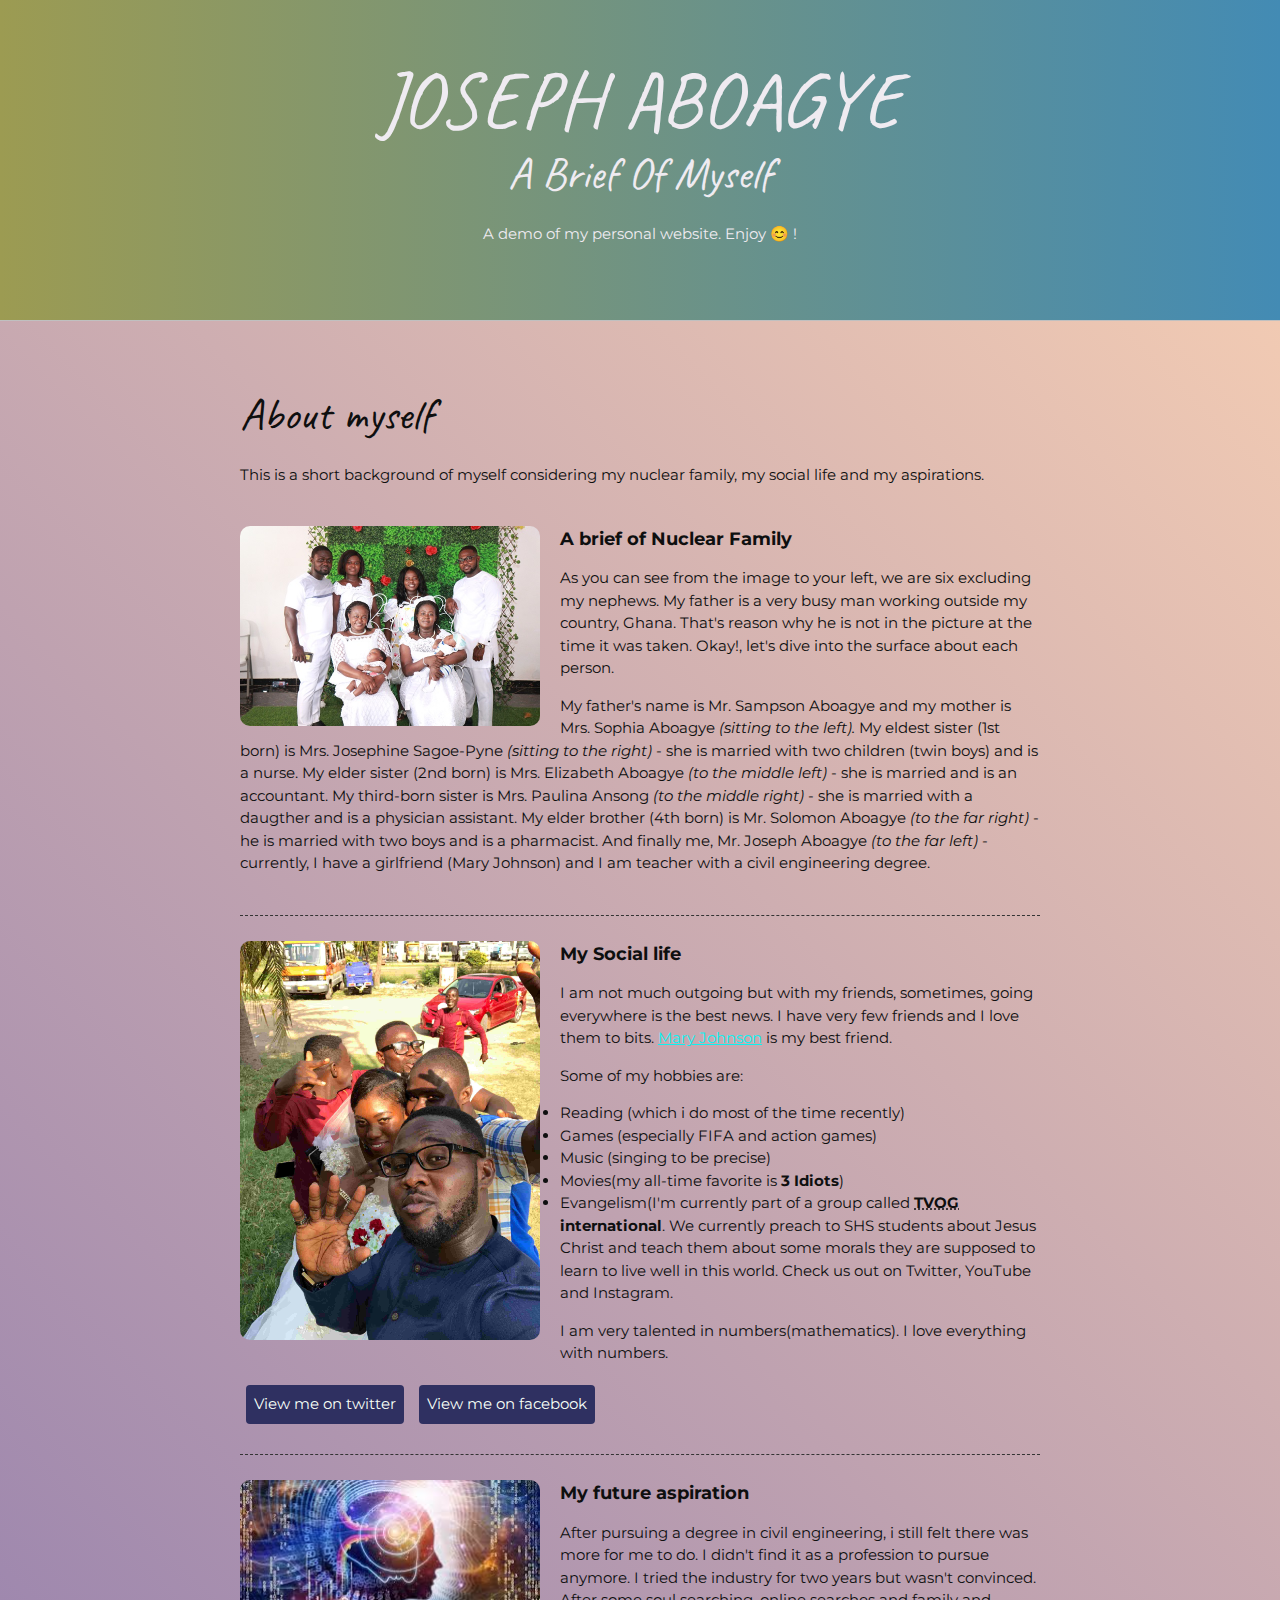
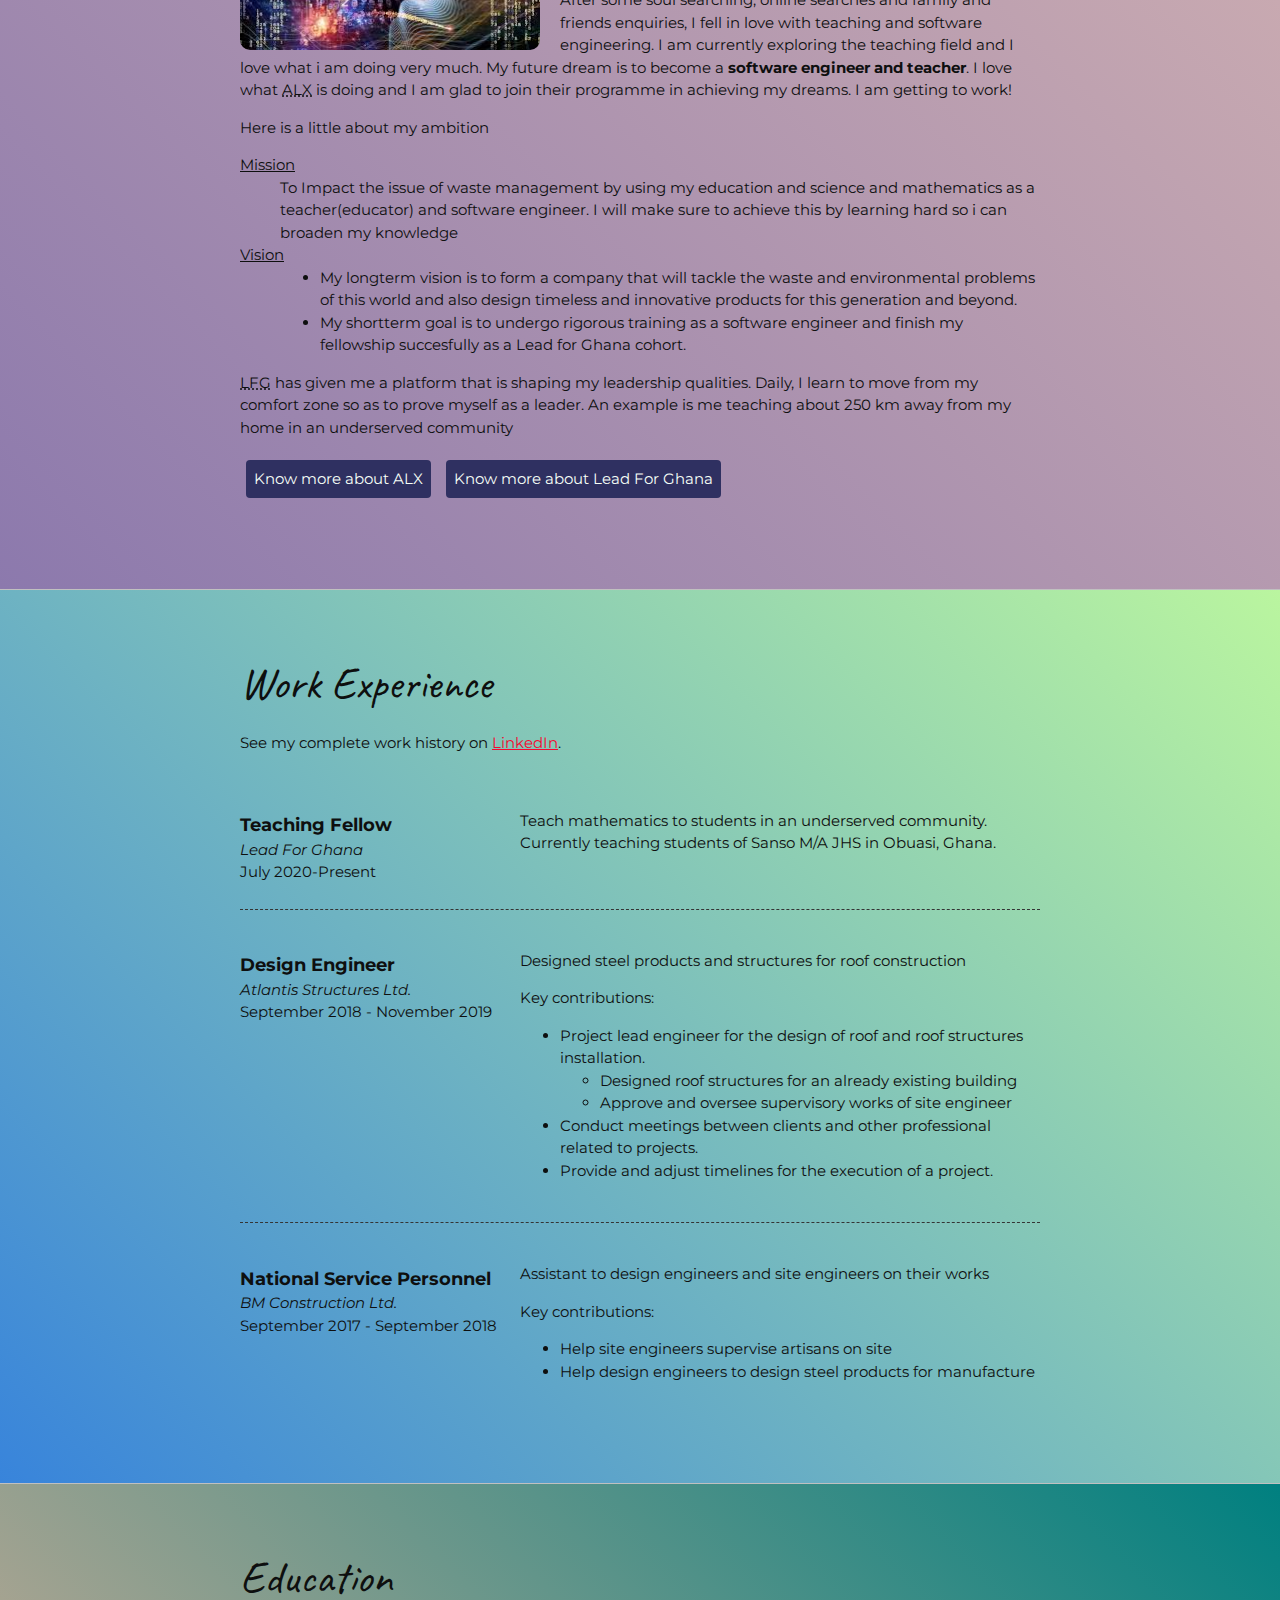
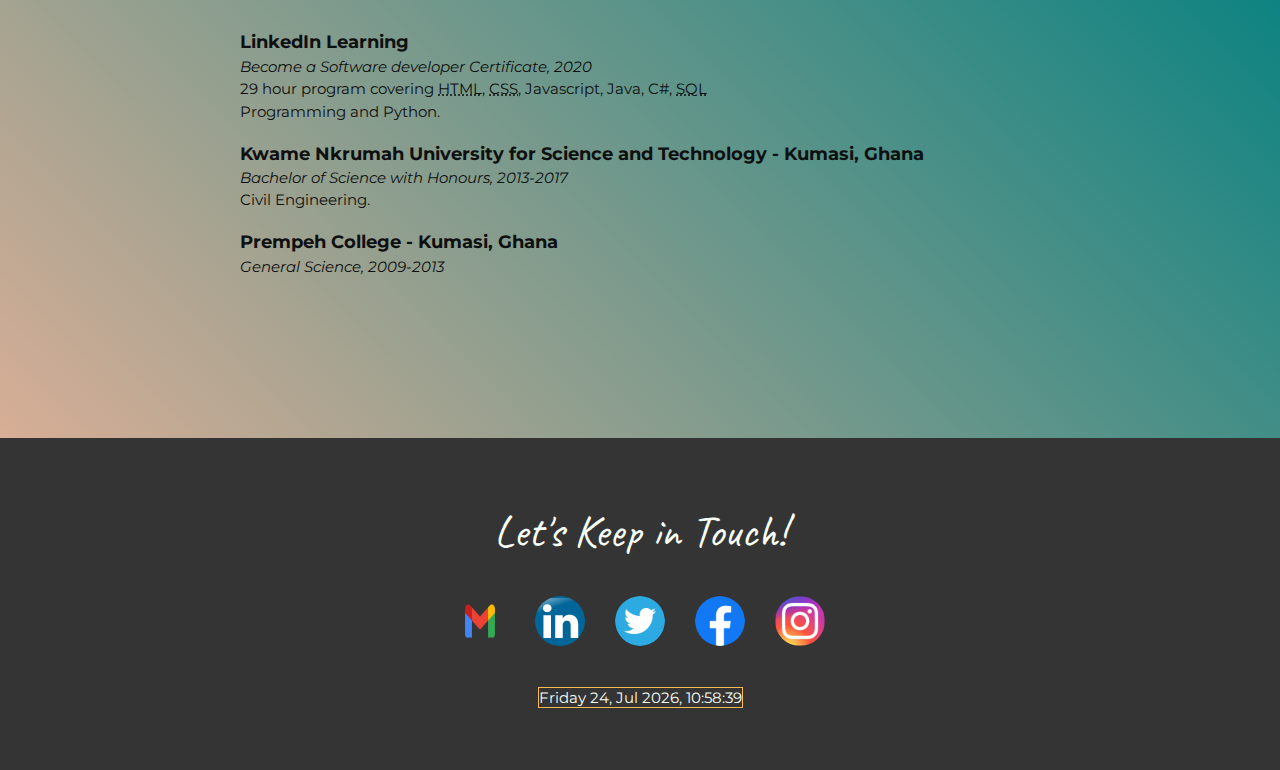
==== index.html @ 2c29f28e "Updates: Validated code" ====
<!--This is a slight adaptation to a linkedIn software course source code-->
<!DOCTYPE html>
<html lang="en">
  <head>
    <meta charset="UTF-8">
    <meta http-equiv='X-UA-Compatible' content='IE=edge'>
    <meta name="viewport" content="width=device-width, initial-scale=1.0">
    <title> JOSEPH ABOAGYE, my short story. </title>
    <link href="https://fonts.googleapis.com/css?family=Caveat|Montserrat:400,600&display=swap" rel="stylesheet">
    <link rel="stylesheet" href="css/styles.css" type='text/css'>
  </head>
  <body>
    <main>
      <!-- ***************  INTRODUCTION  **************** -->
      <header>
        <div class="content-wrap">
          <h1>JOSEPH ABOAGYE</h1>
          <h2>A Brief Of Myself</h2>
          <p>
            A demo of my personal website. Enjoy &#x1F60A; !
          </p>
        </div>
      </header>

      <!-- ************  ABOUT  ************** -->
      <section class="portfolios">
        <div class="content-wrap divider">
          <h2>About myself</h2>
          <p>This is a short background of myself considering my nuclear family,
            my social life and my aspirations.</p>

          <!-- Overview 1 -->
          <section class="portfolio-item">
            <img src="images/monfamille.jpg" alt="My mother, siblings, nephews and myself">
            <h3>A brief of Nuclear Family</h3>
            <p>As you can see from the image to your left, we are six excluding my nephews. My father is a very busy man
              working outside my country, Ghana. That's reason why he is not in the picture at the time it was taken.
              Okay!, let's dive into the surface about each person.
            </p>
            <p>My father's name is Mr. Sampson Aboagye and my mother is Mrs. Sophia Aboagye <i>(sitting to the left).</i>
            My eldest sister (1st born) is Mrs. Josephine Sagoe-Pyne <i>(sitting to the right)</i> - she is married with
            two children (twin boys) and is a nurse. My elder sister (2nd born) is Mrs.
             Elizabeth Aboagye <i>(to the middle left)</i> - she is married and is an accountant. My third-born sister is
             Mrs. Paulina Ansong <i>(to the middle right)</i> - she is married with a daugther and is a physician assistant.
             My elder brother (4th born) is Mr. Solomon Aboagye <i>(to the far right)</i> - he is married with two boys
             and is a pharmacist. And finally me, Mr. Joseph Aboagye <i>(to the far left)</i> -
             currently, I have a girlfriend (Mary Johnson) and I am teacher with a civil engineering degree.</p>
            <p></p>

          </section>

          <!-- Overview 2 -->
          <section class="portfolio-item">
            <img src="images/mypeepos.jpg" alt="Me at a wedding with my friends">
            <h3>My Social life</h3>
            <p>I am not much outgoing but with my friends, sometimes, going everywhere is the best news.
              I have very few friends and I love them to bits. 
              <a id="bestie" href="https://www.instagram.com/simplymjay/">Mary Johnson</a> is my best friend.
              <p>Some of my hobbies are:
                <ul>
                  <li>Reading (which i do most of the time recently)</li>
                  <li>Games (especially FIFA and action games)</li>
                  <li>Music (singing to be precise)</li>
                  <li>Movies(my all-time favorite is <b>3 Idiots</b>)</li>
                  <li>Evangelism(I'm currently part of a group called <b> 
                    <abbr tabindex="0" title=" - The Voice of God">TVOG</abbr> 
                    international</b>.
                    We currently preach to SHS students about Jesus Christ and teach them about some
                    morals they are supposed to learn to live well in this world. Check us out on Twitter,
                    YouTube and Instagram.
                  </li>
                </ul>
              </p>
              <p>
                I am very talented in numbers(mathematics). I love everything with numbers.
              </p>
            </p>
            <a class="btn" href="https://twitter.com/jaboagye2" target="_blank">View me on twitter</a>
            <a class="btn" href="http://web.facebook.com/joseph.aboagye1" target="_blank">View me on facebook</a>
          </section>

          <!-- Overview  3 -->
          <section class="portfolio-item">
            <img src="images/aspirations.jpg" alt="My software engineering dream">
            <h3>My future aspiration</h3>
            <p>After pursuing a degree in civil engineering, i still felt there was more for me to do. I didn't find it
              as a profession to pursue anymore. I tried the industry for two years but wasn't convinced. 
              After some soul searching, online searches and family and friends enquiries,
              I fell in love with teaching and software engineering. I am currently exploring the teaching field and
              I love what i am doing very much. My future dream is to become a <b> software engineer and teacher</b>.
              I love what <abbr tabindex="0" title=" - Africa Leadership Xcelerator">ALX</abbr> is doing and 
              I am glad to join their programme in achieving my dreams.
              I am getting to work!
              <p>Here is a little about my ambition
              <dl>
                <dt><u>Mission</u></dt>
                <dd> To Impact the issue of waste management by using my education and science and mathematics as a 
                  teacher(educator) and software engineer. I will make sure to achieve this by learning hard so 
                  i can broaden my knowledge
                </dd>
                <dt><u>Vision</u></dt>
                <dd>
                 <ul>
                    <li>My longterm vision is to form a company that will tackle the waste and environmental problems of 
                      this world and also design timeless and innovative products for this generation and beyond.
                    </li>
                    <li>My shortterm goal is to undergo rigorous training as a software engineer and finish my fellowship
                      succesfully as a Lead for Ghana cohort.
                    </li>
                 </ul>
                </dd>
              </dl>
              <p><abbr tabindex="0" title=" - Lead For Ghana">LFG</abbr> has given me a platform that is shaping 
                  my leadership qualities. 
                  Daily, I learn to move from my comfort zone so as to prove myself as a leader.
                  An example is me teaching about 250 km away from my home in an underserved community</p>
              </p>
            </p>
            <a class="btn" href="https://www.alxafrica.com/" target="_blank">Know more about ALX</a>
            <a class="btn" href="https://leadforghana.net/" target="_blank">Know more about Lead For Ghana</a>
          </section>
        </div>
      </section>

      <!-- ****************  WORK EXPERIENCE  ******************** -->
      <section class="work-experience">
        <div class="content-wrap item-details divider">
          <h2>Work Experience</h2>
          <p>See my complete work history on 
            <a class="checkout" href="https://www.linkedin.com/in/joseph-aboagye-2a3a37130/">LinkedIn</a>.
          </p>

          <!-- Job 1 -->
          <section class="job-item">
            <div class="job-details">
              <h3>Teaching Fellow</h3>
              <p>Lead For Ghana</p>
              <p>July 2020-Present</p>
            </div>
            <div class="job-summary">
              <p>Teach mathematics to students in an underserved community. 
                Currently teaching students of Sanso M/A JHS in Obuasi, Ghana. </p>
            </div>
          </section>

          <!-- Job 2 -->
          <section class="job-item">
            <div class="job-details">
              <h3>Design Engineer</h3>
              <p>Atlantis Structures Ltd.</p>
              <p>September 2018 - November 2019</p>
            </div>
            <div class="job-summary">
              <p>Designed steel products and structures for roof construction</p>
              <p>Key contributions:</p>
              <ul>
                <li>Project lead engineer for the design of roof and roof structures installation.
                  <ul>
                    <li>Designed roof structures for an already existing building </li>
                    <li>Approve and oversee supervisory works of site engineer</li>
                  </ul>
                </li>
                <li>Conduct meetings between clients and other professional related to projects.</li>
                <li>Provide and adjust timelines for the execution of a project.</li>
              </ul>
            </div>
          </section>

          <!-- Job 3 -->
          <section class="job-item">
            <div class="job-details">
              <h3>National Service Personnel</h3>
              <p>BM Construction Ltd.</p>
              <p>September 2017 - September 2018</p>
            </div>
            <div class="job-summary">
              <p>Assistant to design engineers and site engineers on their works</p>
              <p>Key contributions:</p>
              <ul>
                <li>Help site engineers supervise artisans on site </li>
                <li>Help design engineers to design steel products for manufacture</li>
              </ul>
            </div>
          </section>
        </div>
      </section>

      <!-- *************  EDUCATION & CERTIFICATIONS *********** -->
      <section class="education">
        <div class="content-wrap item-details">
          <h2>Education</h2>

          <section>
            <h3>LinkedIn Learning</h3>
            <p>Become a Software developer Certificate, 2020</p>
            <p>29 hour program covering <abbr tabindex="0" title=" - Hypertext Markup Language">HTML</abbr>, 
              <abbr title=" - Cascading Styles Sheet" tabindex="0">CSS</abbr>, Javascript, Java, C#, 
              <abbr title=" - Structured Query Language" tabindex="0">SQL</abbr> Programming and Python.
            </p>
          </section>

          <section>
            <h3>Kwame Nkrumah University for Science and Technology - Kumasi, Ghana</h3>
            <p>Bachelor of Science with Honours, 2013-2017</p>
            <p>Civil Engineering.</p>
          </section>

          <section>
            <h3>Prempeh College - Kumasi, Ghana</h3>
            <p>General Science, 2009-2013</p>
          </section>
       </div>
      </section>

      <!-- ************  CONTACT INFO / SOCIAL MEDIA  ************ -->
      <footer>
        <div class="content-wrap">
          <h2>Let's Keep in Touch!</h2>

          <!-- Social media and contact links. -->
          <ul class="contact-list">
            <li>
              <a href="mailto:jaboagye2@gmail.com">
                <img src="images/Gmail-Logo.png" alt="Gmail logo" class="Logos">
              </a>
            </li>
            <li>
              <a href="https://www.linkedin.com/in/joseph-aboagye-2a3a37130/" target="_blank">
                <img src="images/Linkedin-logo.svg.png" alt="LinkedIn logo" class="Logos">
              </a>
            </li>
            <li>
              <a href="https://twitter.com/jaboagye2" target="_blank">
                <img src="images/twitter-logo.png" alt="Twitter logo" class="Logos">
              </a>
            </li>
            <li>
              <a href="http://web.facebook.com/joseph.aboagye1" target="_blank">
                <img src="images/Facebook-logo.svg.png" alt="Facebook logo" class="Logos">
              </a>
            </li>
            <li>
              <a href="https://www.instagram.com/j_aboagye/" target="_blank">
                <img src="images/Instagram-logo.svg.png" alt="Instagram logo" class="Logos">
              </a>
            </li>
          </ul>
          <span class="time">
            <script> 
              var d=new Date(); 
              var weekday=new Array("Sunday","Monday","Tuesday","Wednesday","Thursday","Friday", "Saturday"); 
              var monthname=new Array("Jan","Feb","Mar","Apr","May","Jun","Jul","Aug","Sep","Oct","Nov","Dec"); 
              document.write(weekday[d.getDay()] + " "); 
              document.write(d.getDate() + ", "); 
              document.write(monthname[d.getMonth()] + " "); 
              document.write(d.getFullYear() + ", ");
              document.write(d.getHours() + ":" + d.getMinutes() + ":" + d.getSeconds());
            </script>
          </span>
        </div>
      </footer>
    </main>
  </body>
</html>
---- css/styles.css ----
/*
COLOR PALETTE
https://www.htmlcsscolor.com
#0e0f0f - Near black
#FFE66D - Orange Yellow
#438bb4 - Light blue
#efebf1 - Off white
#8c79ad - Purple
#343434 - dark gray - almost black
#2F3061 - Dark blue 
#F7FFF7 - Light green
#A1C6D7 - Pale Cerulean
rgb(243, 9, 48) - Red
rgb(12, 241, 241)
#d8ae96
Teal
Turquoise
#9c9b52
#f1cab3
#baf59f
*/

/* Global styles
------------------------------------*/
html {
  box-sizing: border-box;
}
*,
*:before,
*:after {
  box-sizing: inherit;
}

body {
  color: #0e0f0f;
  margin: 0;
  padding: 0;
  font-family: "Montserrat", sans-serif;
  font-size: 15px;
  line-height: 1.5;
}
img {
  width: 300px;
  border-radius: 10px;
  animation-name: fadeIn;
  animation-duration: 10s;
  margin-bottom: 5px;
}
@keyframes fadeIn {
  from {
    opacity: 0;
  }
  to {
    opacity: 1;
  }
}
a {
  color: #ffe66d;
}
a:hover {
  text-decoration: none;
}
h1 {
  font-size: 80px;
  line-height: 1;
}
h2 {
  font-size: 45px;
}
h1,
h2 {
  font-family: "Caveat", cursive;
  font-weight: 400;
  margin: 0;
}
.content-wrap {
  max-width: 800px;
  width: 85%;
  margin: 0 auto;
  padding: 60px 0;
}
h3 {
  margin-bottom: 0;
}
.item-details h3 + p {
  font-style: italic;
}
.item-details h3 ~ p {
  margin: 0;
}
.divider > section {
  border-bottom: 1px dashed #343434;
  padding: 25px 0;
}
.divider > section:last-of-type {
  border-bottom: none;
}
abbr[title]:hover::after,
abbr[title]:focus::after {
  content: attr(title);
}

/* Introduction
------------------------------------*/
header {
  background: linear-gradient(to left, #438bb4, #9c9b52);
  color: #efebf1;
  border-bottom: 1px solid silver;
}

/* ABOUT
------------------------------------*/
.portfolios {
  background: linear-gradient(45deg, #8c79ad, #f1cab3);
}
.portfolios a {
  color: #2f3061;
}
.portfolios .btn {
  color: #f7fff7;
  background: #2f3061;
  text-decoration: none;
  padding: 8px;
  border-radius: 4px;
  display: inline-block;
  margin: 0.35rem;
}
.portfolios .btn:hover {
  background: rgba(47, 48, 97, 80%);
  color: turquoise;
  text-decoration: underline;
}
.portfolio-item {
  overflow: hidden;
}
.portfolio-item h3 {
  margin-top: 0;
}
#bestie {
  color: rgb(12, 241, 241);
}

/* Work Experience
------------------------------------*/
.work-experience {
  background: linear-gradient(45deg, #3884db, #baf59f);
  border-top: 1px solid silver;
}
.checkout {
  color: rgb(243, 9, 48);
}

/* Education
------------------------------------*/
.education {
  background: linear-gradient(225deg, teal, #d8ae96);
  background-size: cover;
  background-position: top right;
  padding-bottom: 100px;
  border-top: 1px solid silver;
}
.education p {
  width: 60%;
}

/* Contact Info
------------------------------------*/
footer {
  background: #343434;
  color: #f7fff7;
}
.contact-list {
  list-style-type: none;
  padding: 0;
}
.contact-list a {
  padding: 15px;
  display: inline-block;
}
.time {
  border: 0.12rem solid rgb(255, 185, 80);
}
.Logos {
  width: 50px;
  height: 50px;
  animation: none;
  border-radius: 50px;
}

/* Responsive
------------------------------------*/
@media screen and (min-width: 600px) {
  header,
  footer {
    text-align: center;
  }
  .portfolio-item img {
    float: left;
    margin-right: 20px;
  }

  .job-item {
    display: grid;
    grid-template-columns: 1fr 2fr;
    column-gap: 20px;
  }
  .contact-list {
    display: flex;
    justify-content: center;
  }
  .time {
    border: 0.12rem solid rgb(255, 185, 80);
  }
}

@media screen and (max-width: 599px) {
  h1 {
    font-size: 75px;
    line-height: 0.9;
    margin-bottom: 20px;
  }
  h2 {
    line-height: 1;
  }
  .portfolio-item img {
    width: 100%;
  }
  .contact-list {
    display: flex;
  }
  .contact-list a {
    padding: 5px;
  }
  .Logos {
    width: 30px;
    height: 30px;
  }
}

@media screen and (min-width: 1025px) {
  abbr[title] {
    border-bottom: 0.15rem;
    cursor: help;
  }

  abbr[title]:after {
    content: "";
  }
}
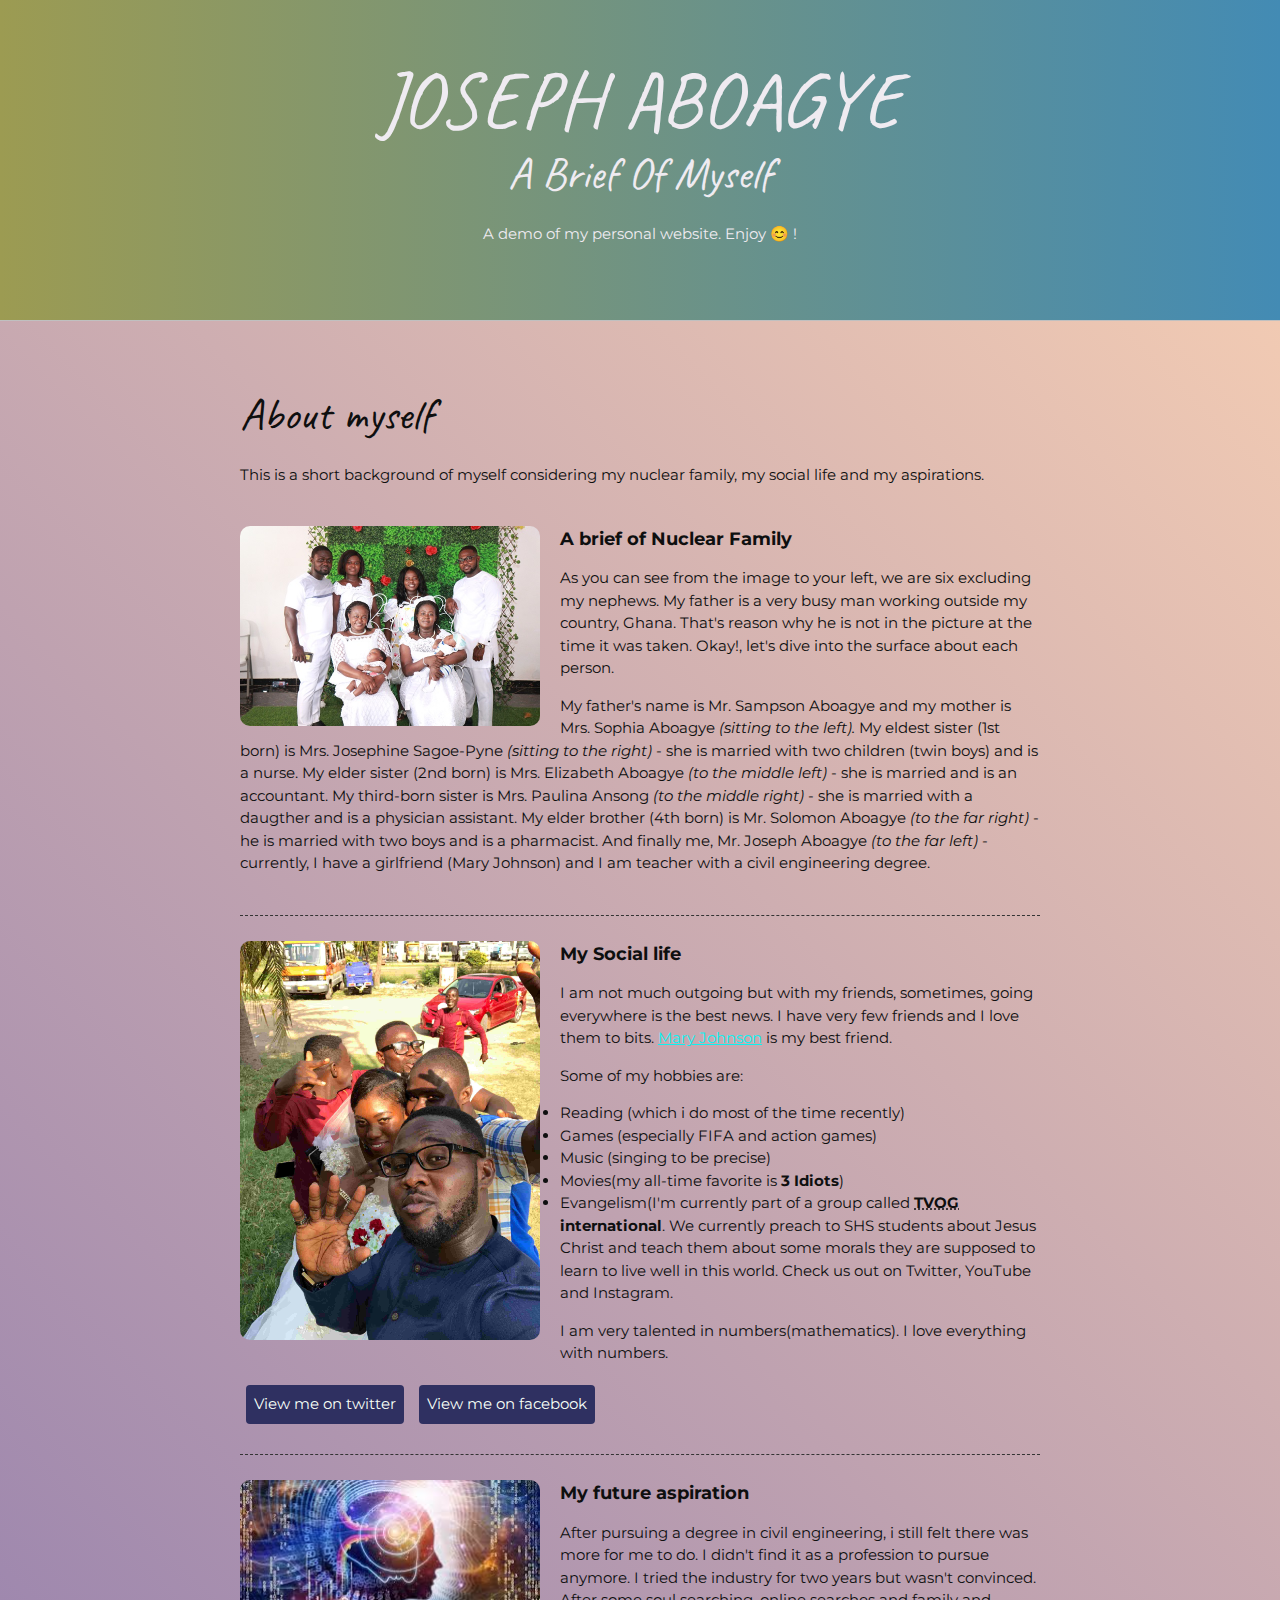
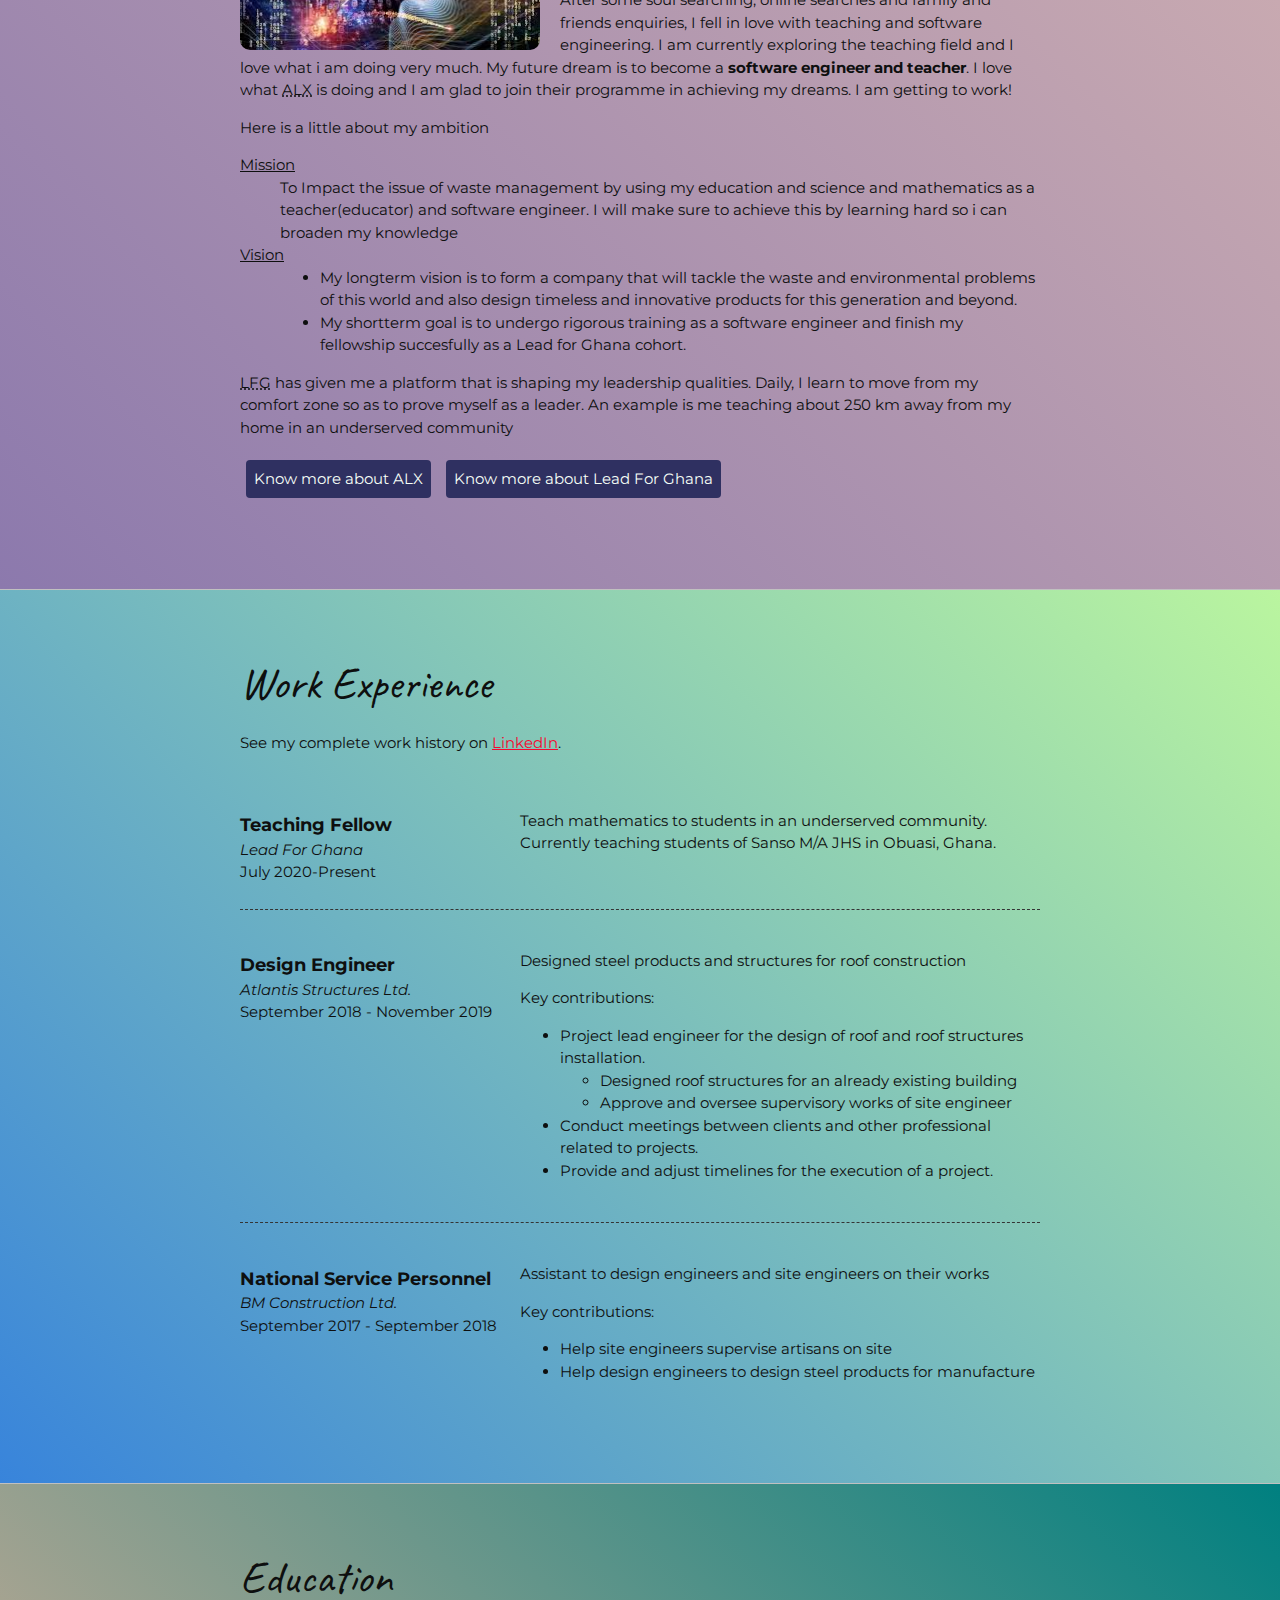
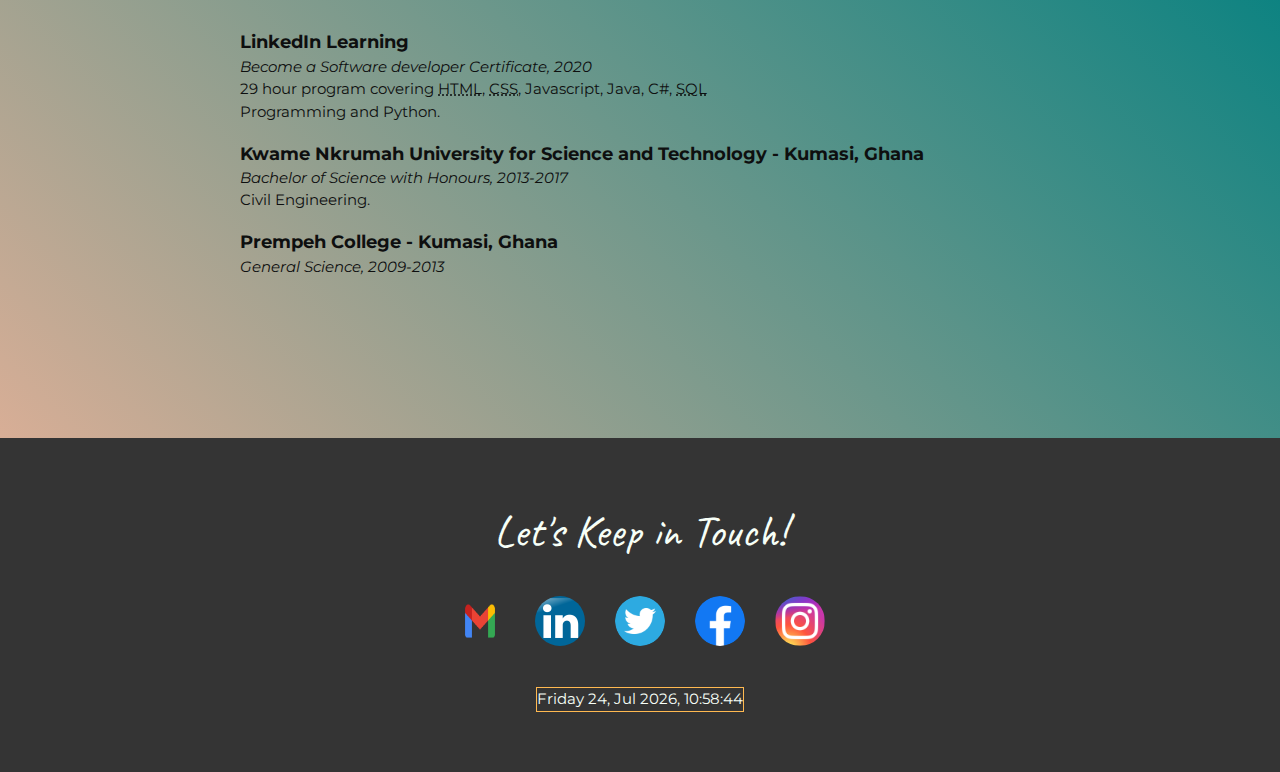
==== commit fe8e2589: "Quick Fix" ====
--- a/index.html
+++ b/index.html
@@ -245,7 +245,7 @@
               </a>
             </li>
           </ul>
-          <span class="time">
+          <div class="time">
             <script> 
               var d=new Date(); 
               var weekday=new Array("Sunday","Monday","Tuesday","Wednesday","Thursday","Friday", "Saturday"); 
@@ -256,7 +256,7 @@
               document.write(d.getFullYear() + ", ");
               document.write(d.getHours() + ":" + d.getMinutes() + ":" + d.getSeconds());
             </script>
-          </span>
+          </div>
         </div>
       </footer>
     </main>
--- a/css/styles.css
+++ b/css/styles.css
@@ -179,6 +179,7 @@
 }
 .time {
   border: 0.12rem solid rgb(255, 185, 80);
+  display: inline-flex;
 }
 .Logos {
   width: 50px;
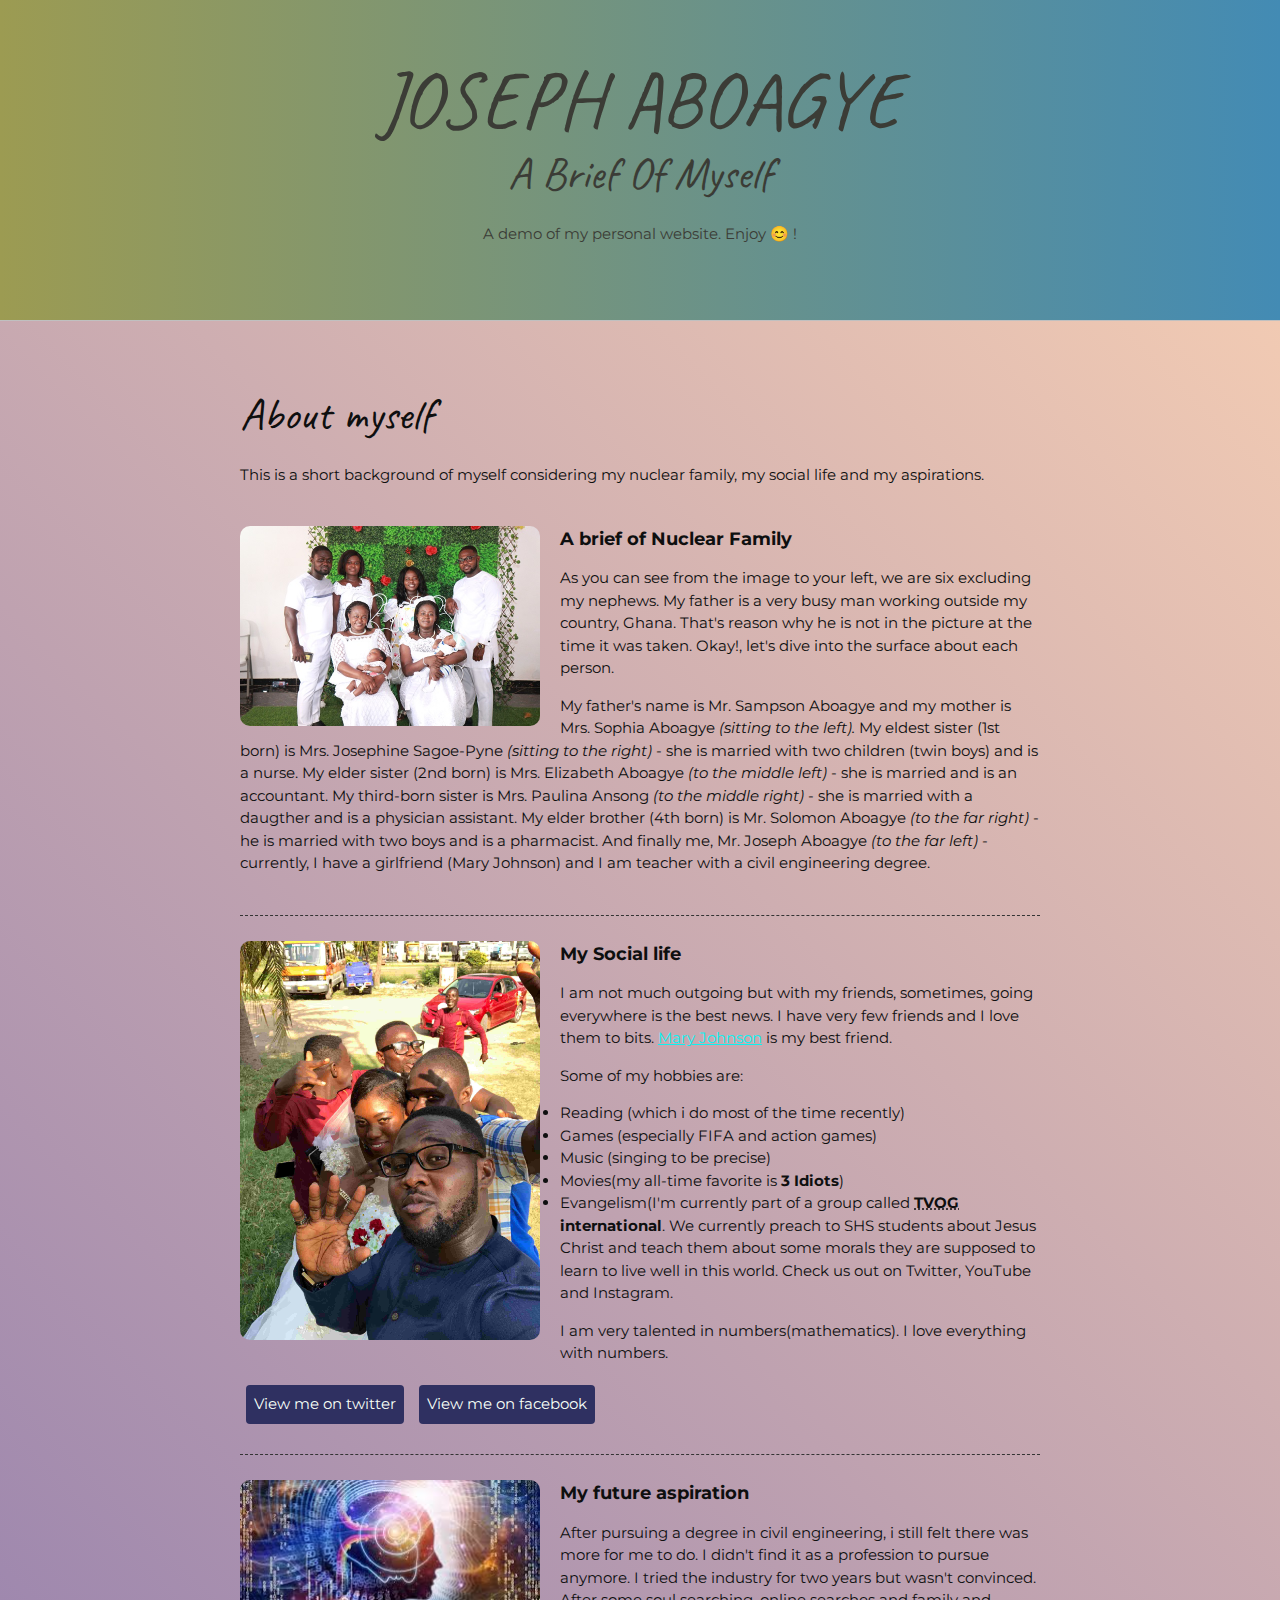
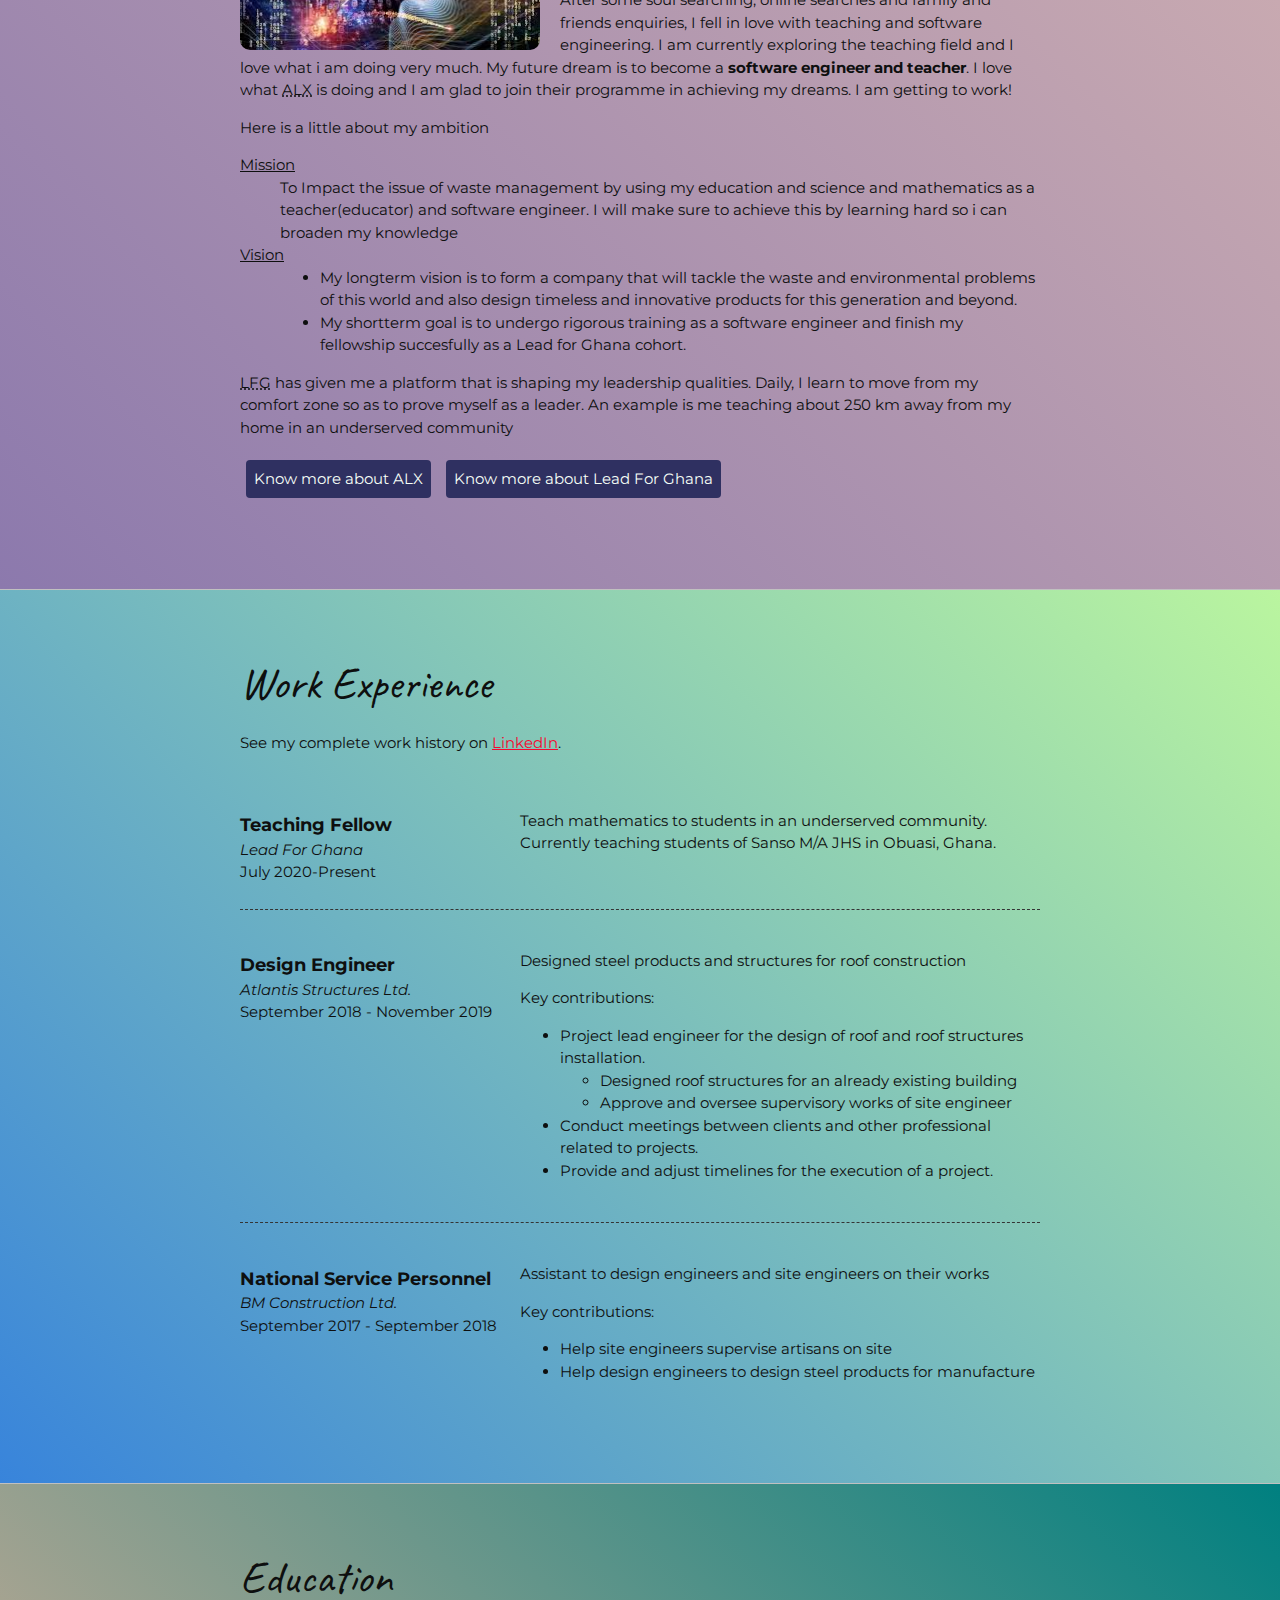
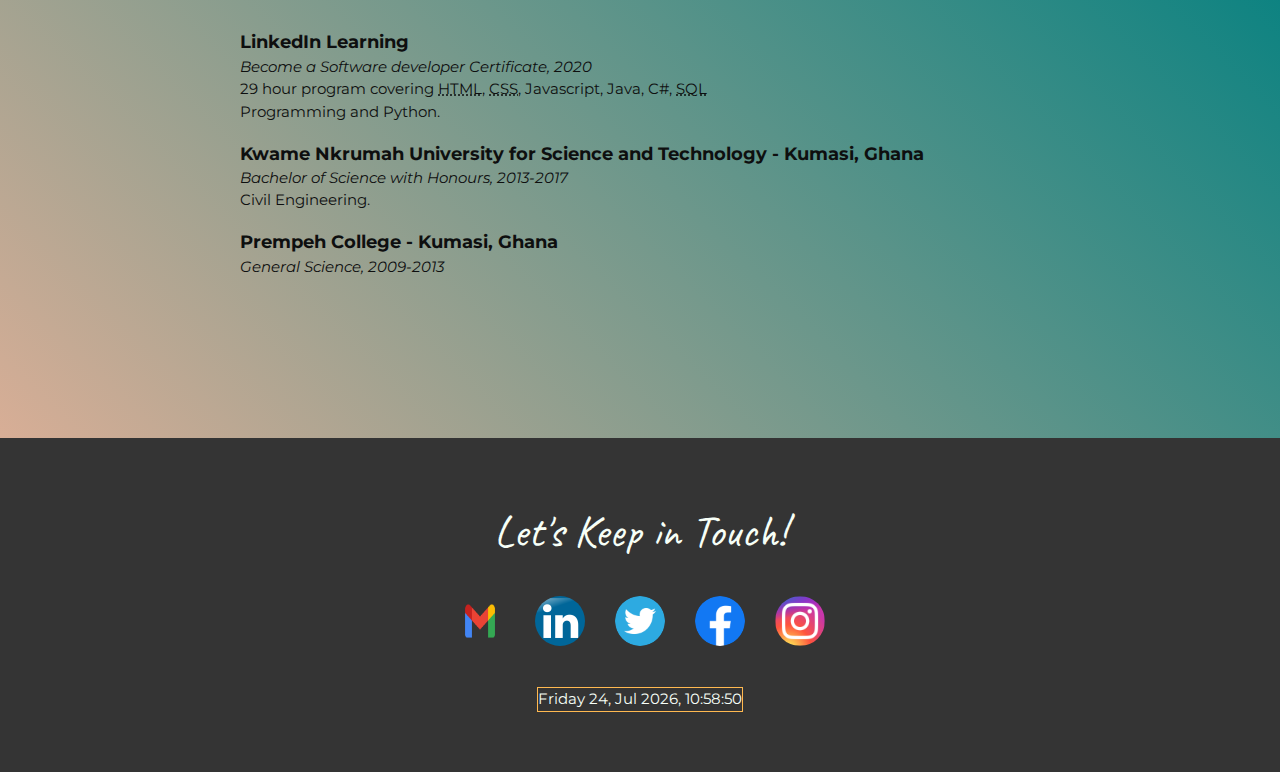
==== commit 6ecb6e6f: "Quick Fix" ====
--- a/index.html
+++ b/index.html
@@ -37,16 +37,17 @@
               working outside my country, Ghana. That's reason why he is not in the picture at the time it was taken.
               Okay!, let's dive into the surface about each person.
             </p>
-            <p>My father's name is Mr. Sampson Aboagye and my mother is Mrs. Sophia Aboagye <i>(sitting to the left).</i>
-            My eldest sister (1st born) is Mrs. Josephine Sagoe-Pyne <i>(sitting to the right)</i> - she is married with
-            two children (twin boys) and is a nurse. My elder sister (2nd born) is Mrs.
-             Elizabeth Aboagye <i>(to the middle left)</i> - she is married and is an accountant. My third-born sister is
-             Mrs. Paulina Ansong <i>(to the middle right)</i> - she is married with a daugther and is a physician assistant.
-             My elder brother (4th born) is Mr. Solomon Aboagye <i>(to the far right)</i> - he is married with two boys
-             and is a pharmacist. And finally me, Mr. Joseph Aboagye <i>(to the far left)</i> -
-             currently, I have a girlfriend (Mary Johnson) and I am teacher with a civil engineering degree.</p>
-            <p></p>
-
+              <p>
+                My father's name is Mr. Sampson Aboagye and my mother is Mrs. Sophia Aboagye <i>(sitting to the left).</i>
+                My eldest sister (1st born) is Mrs. Josephine Sagoe-Pyne <i>(sitting to the right)</i> - she is married with
+                two children (twin boys) and is a nurse. My elder sister (2nd born) is Mrs.
+                Elizabeth Aboagye <i>(to the middle left)</i> - she is married and is an accountant. My third-born sister is
+                Mrs. Paulina Ansong <i>(to the middle right)</i> - she is married with a daugther and is a physician assistant.
+                My elder brother (4th born) is Mr. Solomon Aboagye <i>(to the far right)</i> - he is married with two boys
+                and is a pharmacist. And finally me, Mr. Joseph Aboagye <i>(to the far left)</i> -
+                currently, I have a girlfriend (Mary Johnson) and I am teacher with a civil engineering degree.</p>
+              <p>
+            </p>
           </section>
 
           <!-- Overview 2 -->
--- a/css/styles.css
+++ b/css/styles.css
@@ -104,7 +104,7 @@
 ------------------------------------*/
 header {
   background: linear-gradient(to left, #438bb4, #9c9b52);
-  color: #efebf1;
+  color: rgb(59, 60, 54);
   border-bottom: 1px solid silver;
 }
 
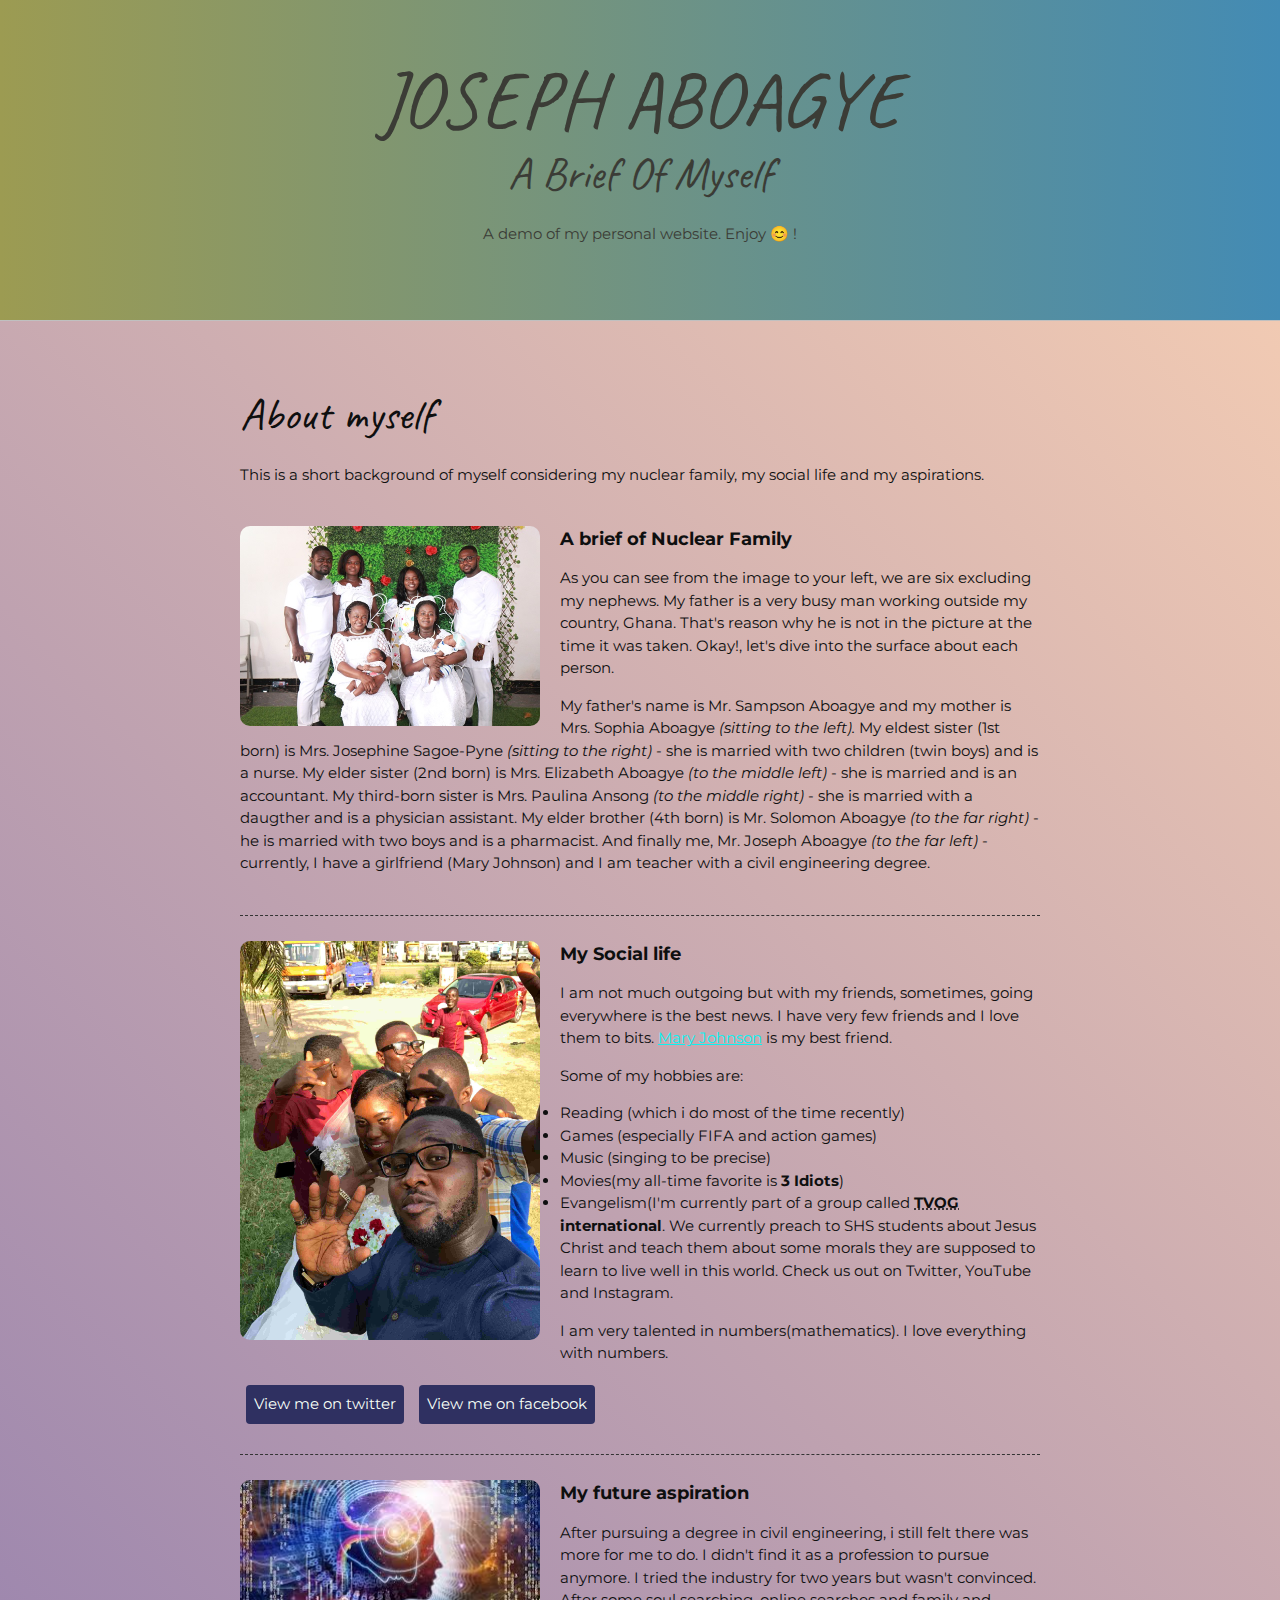
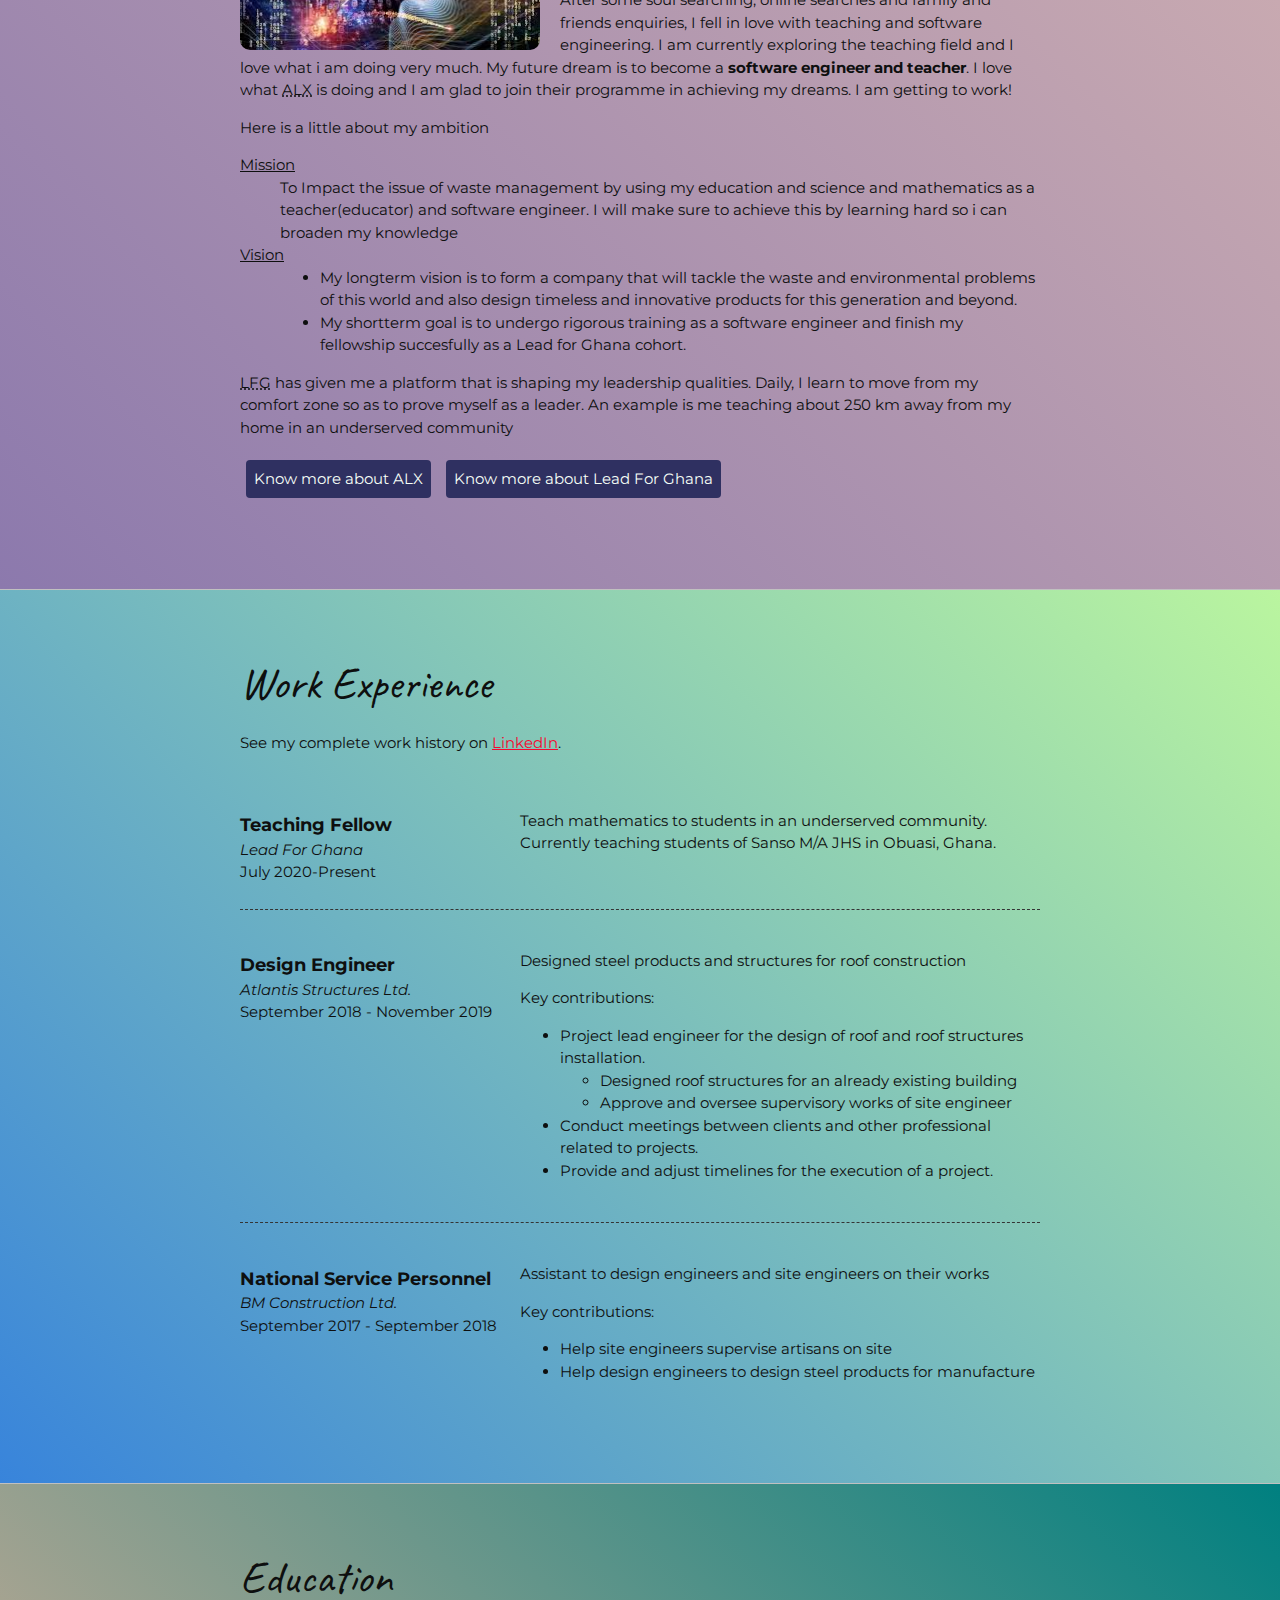
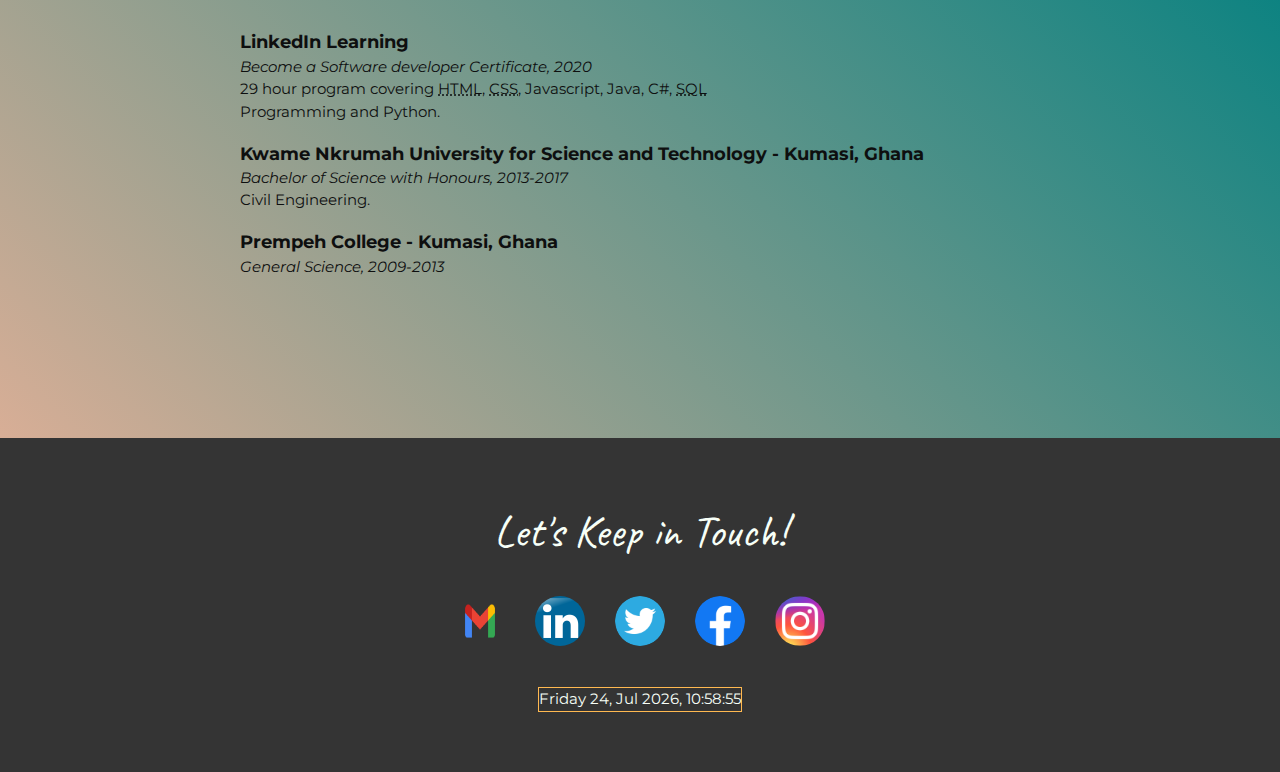
==== commit c55ddfa8: "Additions and Updates" ====
--- a/index.html
+++ b/index.html
@@ -247,15 +247,8 @@
             </li>
           </ul>
           <div class="time">
-            <script> 
-              var d=new Date(); 
-              var weekday=new Array("Sunday","Monday","Tuesday","Wednesday","Thursday","Friday", "Saturday"); 
-              var monthname=new Array("Jan","Feb","Mar","Apr","May","Jun","Jul","Aug","Sep","Oct","Nov","Dec"); 
-              document.write(weekday[d.getDay()] + " "); 
-              document.write(d.getDate() + ", "); 
-              document.write(monthname[d.getMonth()] + " "); 
-              document.write(d.getFullYear() + ", ");
-              document.write(d.getHours() + ":" + d.getMinutes() + ":" + d.getSeconds());
+            <script src="script.js"> 
+            //I logged in this time
             </script>
           </div>
         </div>
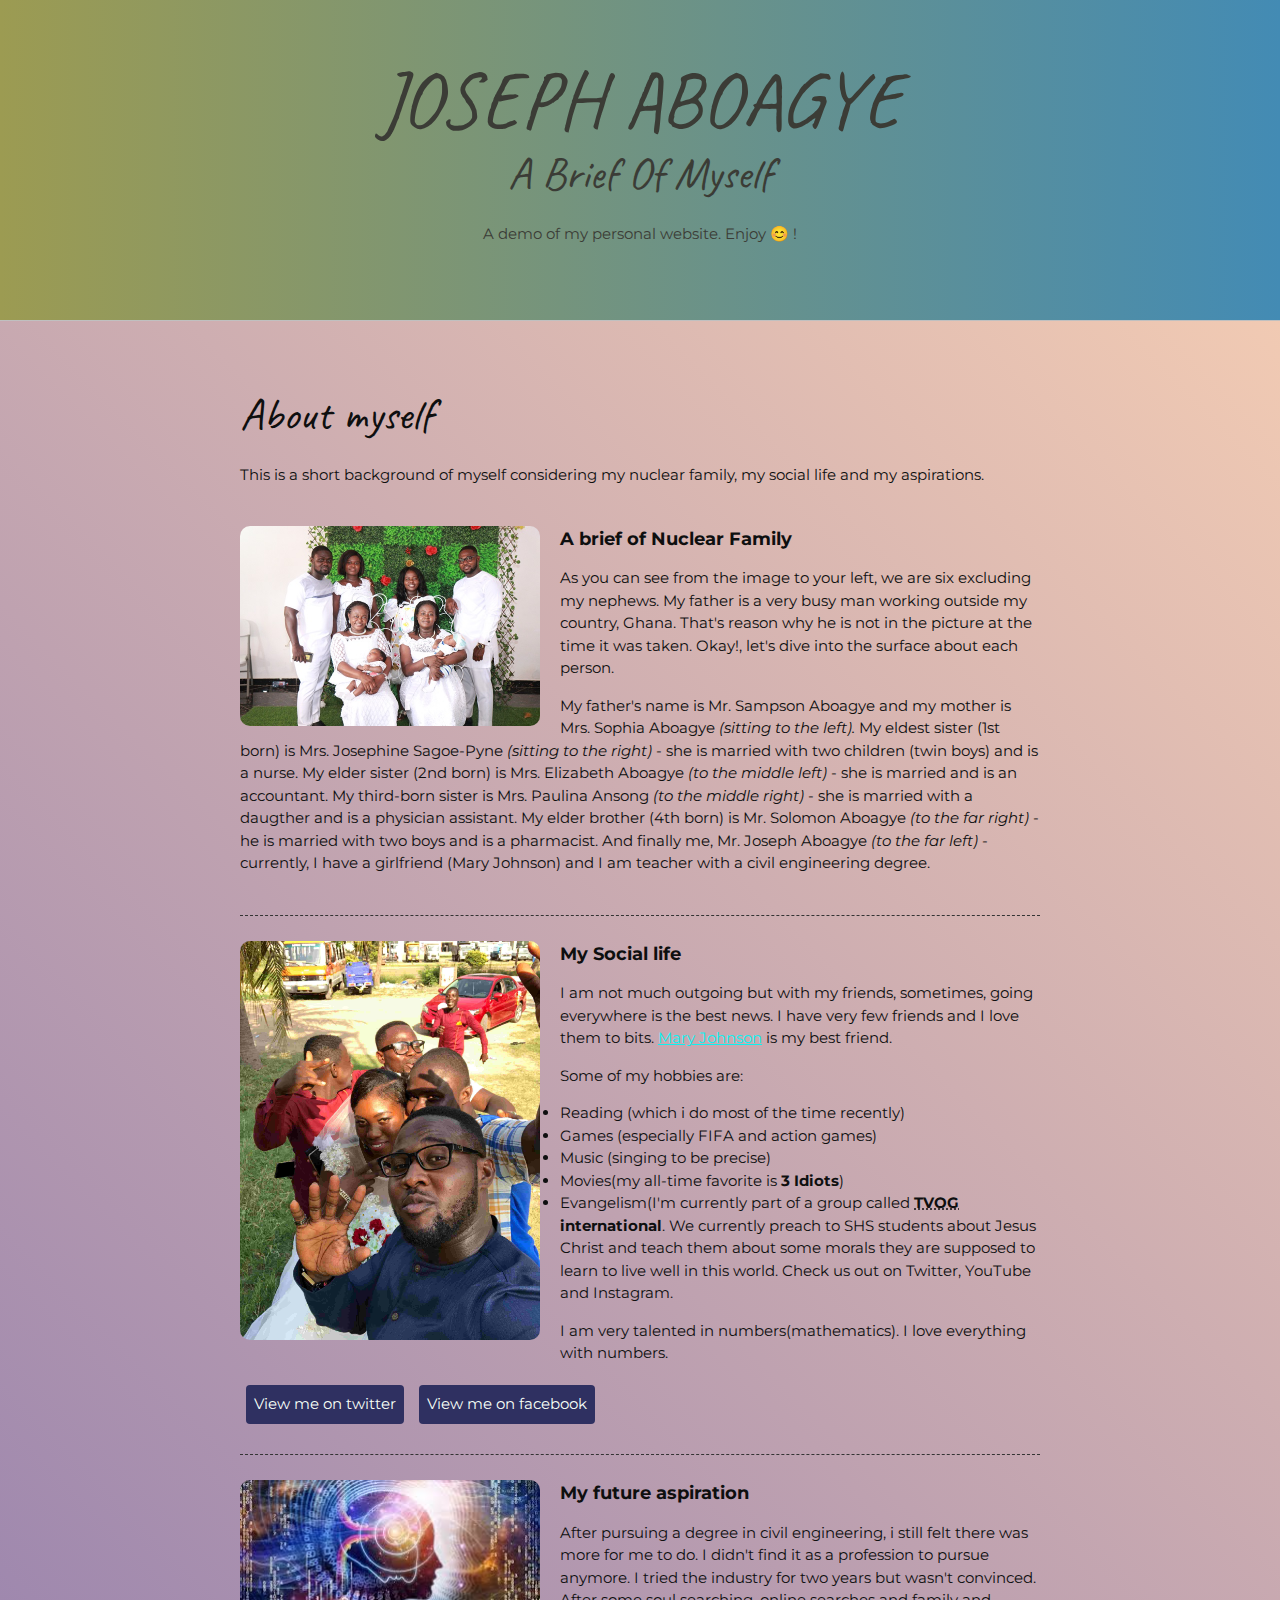
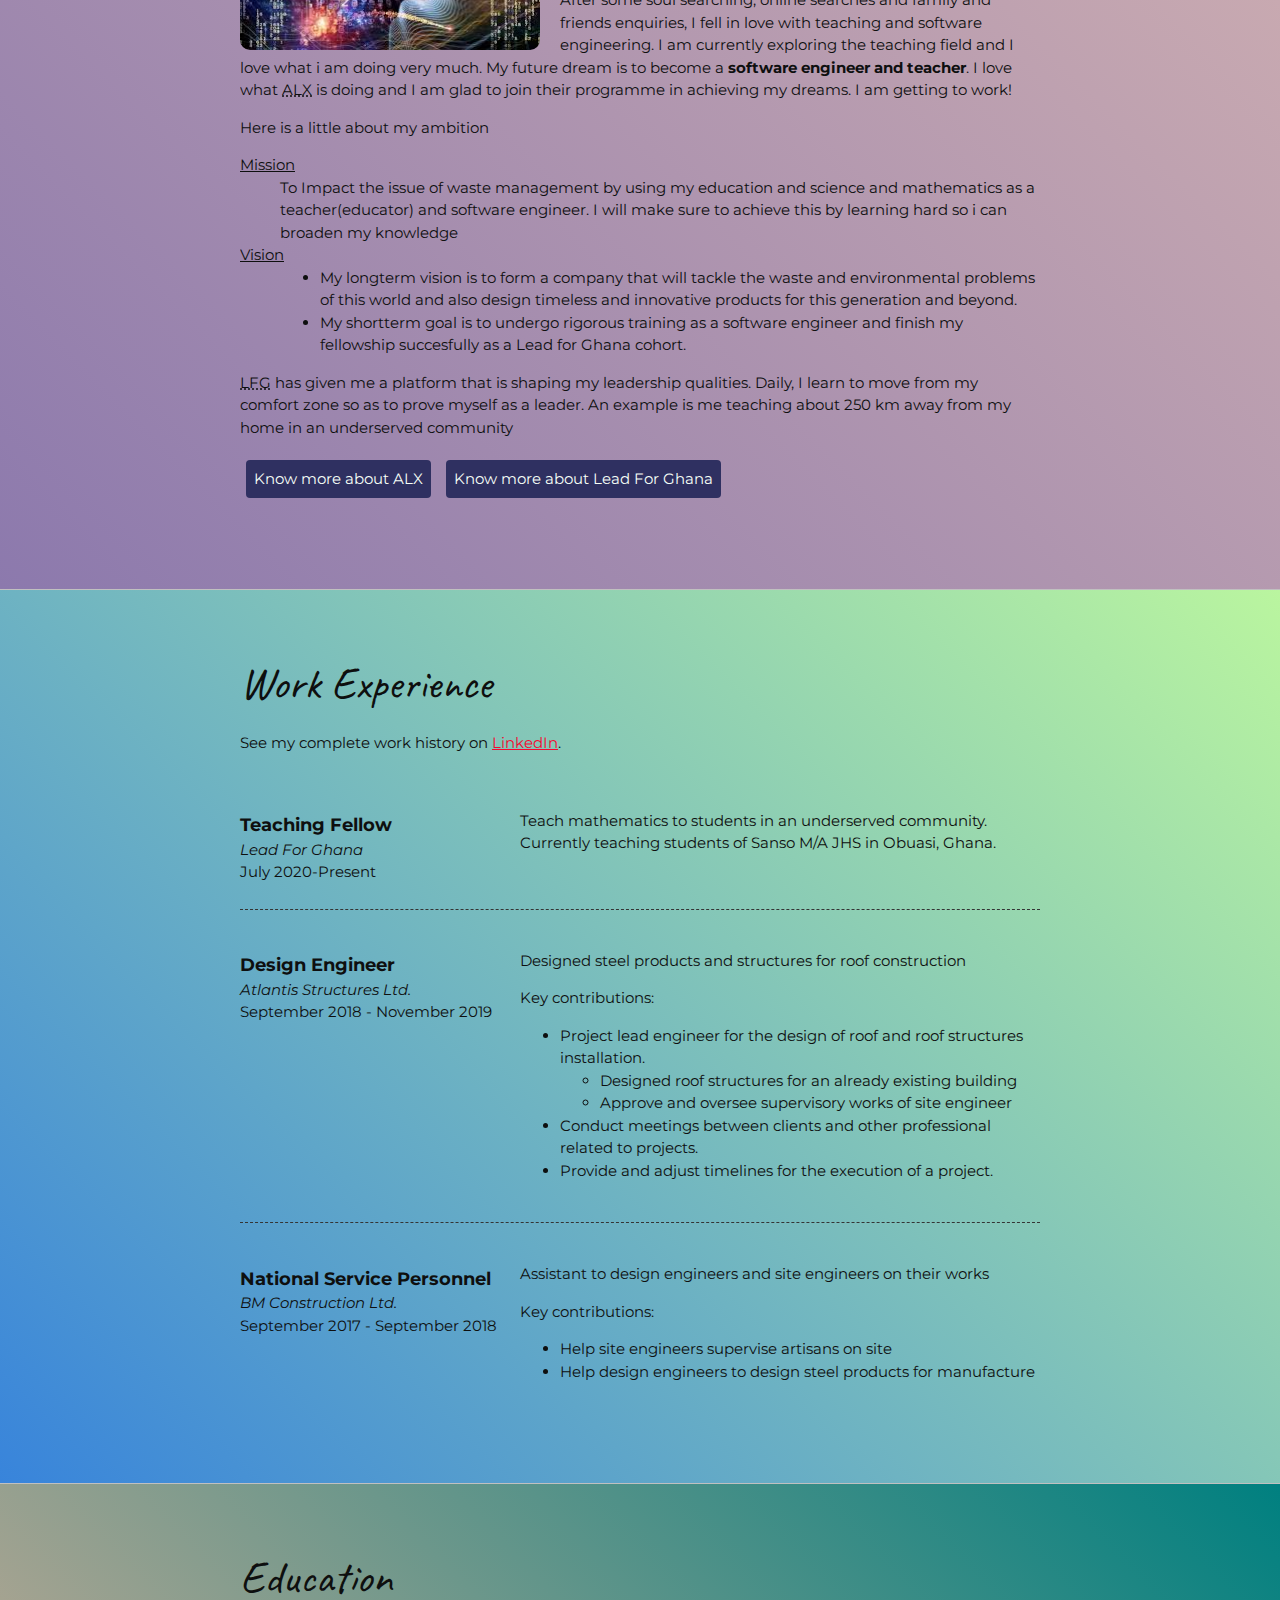
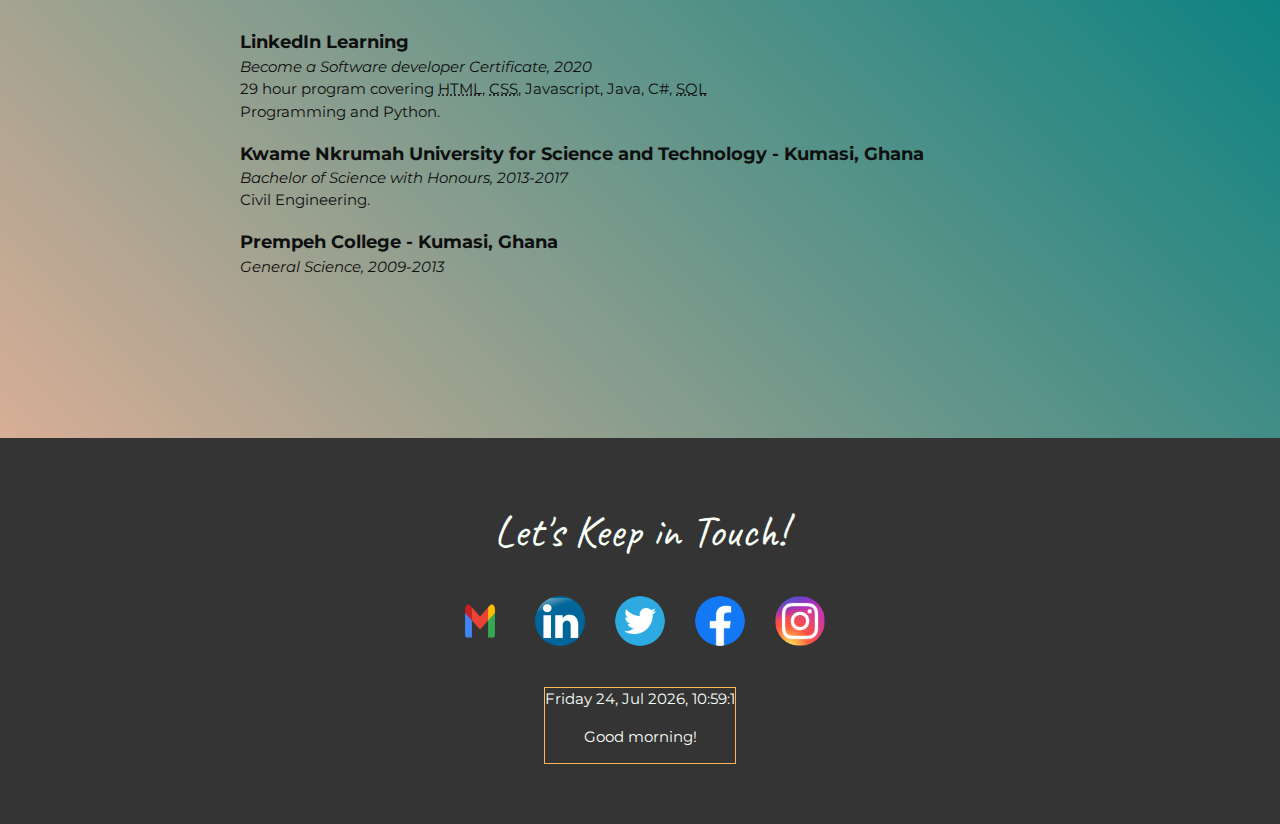
==== commit 009c8735: "Additions and Updates" ====
--- a/index.html
+++ b/index.html
@@ -247,9 +247,7 @@
             </li>
           </ul>
           <div class="time">
-            <script src="script.js"> 
-            //I logged in this time
-            </script>
+            <script src="logIn.js"></script>
           </div>
         </div>
       </footer>
--- a/css/styles.css
+++ b/css/styles.css
@@ -179,7 +179,7 @@
 }
 .time {
   border: 0.12rem solid rgb(255, 185, 80);
-  display: inline-flex;
+  display: inline-block;
 }
 .Logos {
   width: 50px;
@@ -211,6 +211,7 @@
   }
   .time {
     border: 0.12rem solid rgb(255, 185, 80);
+    float: inherit;
   }
 }
 
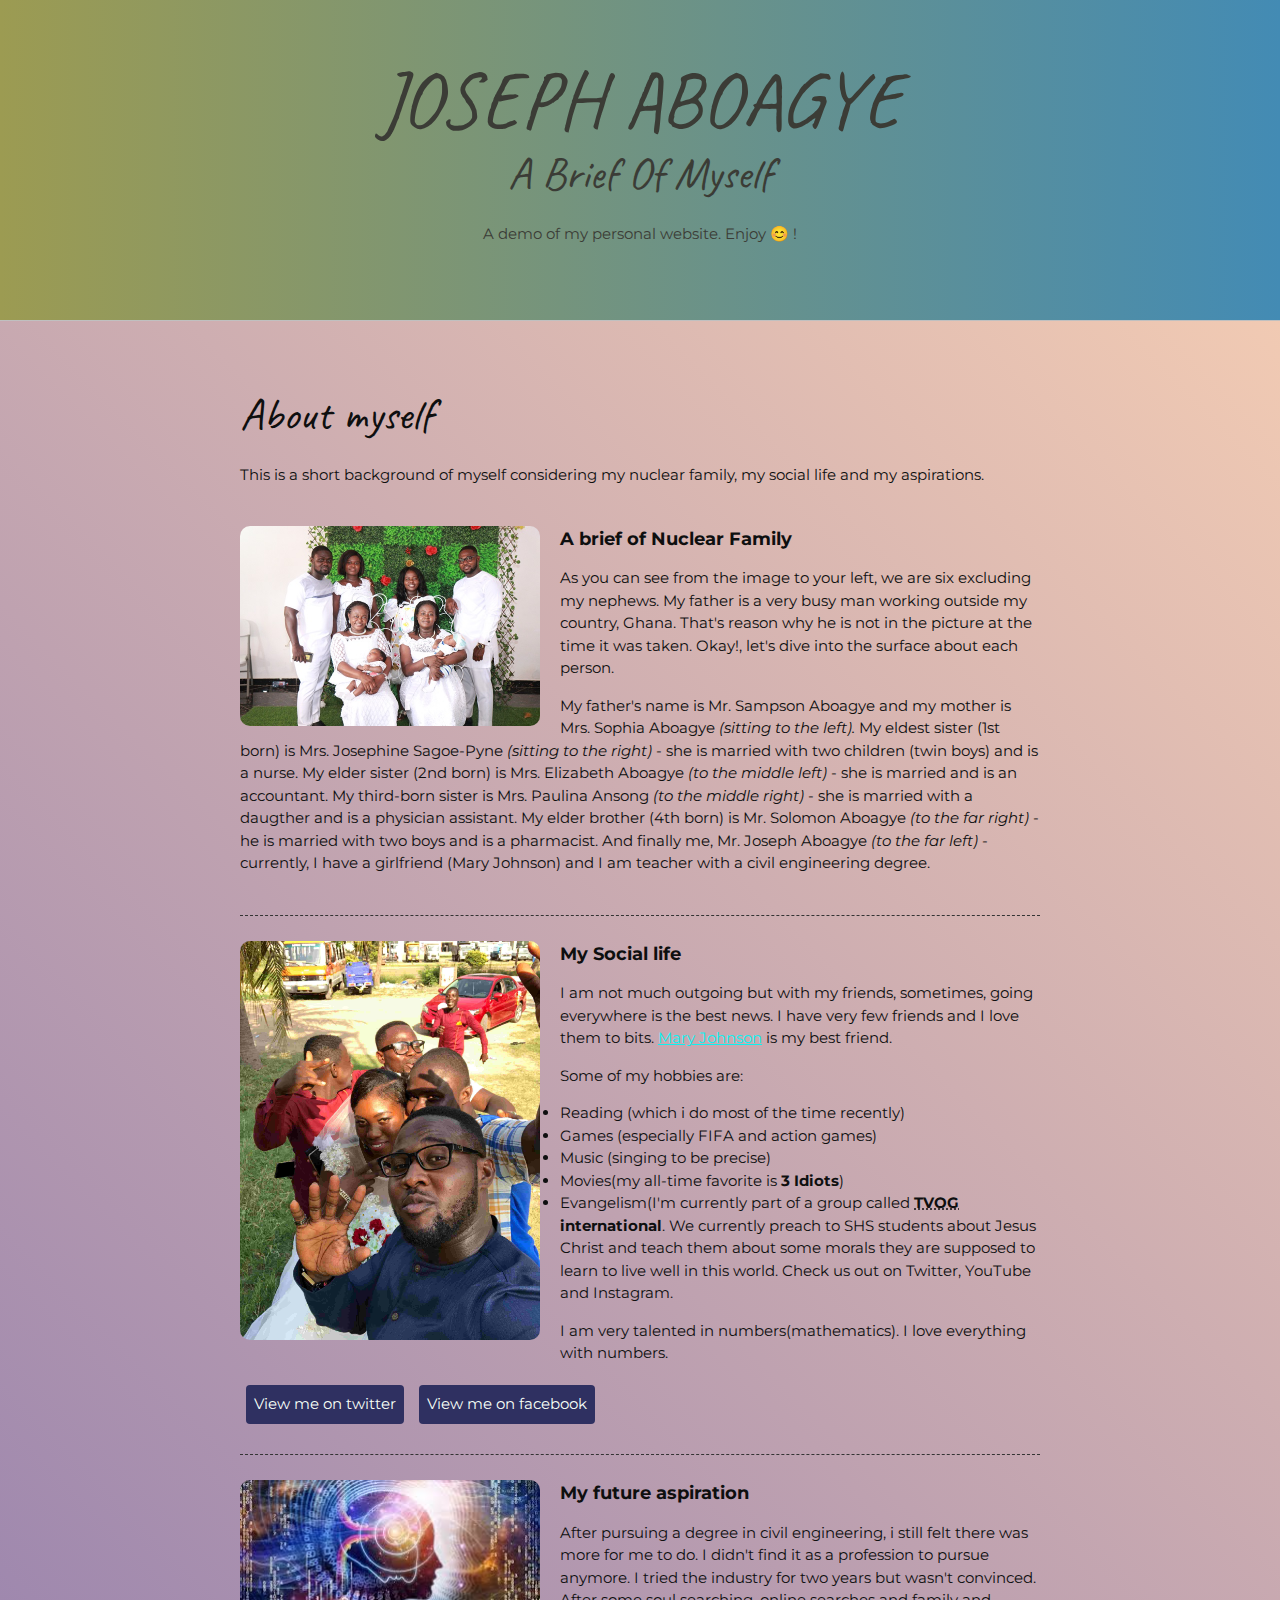
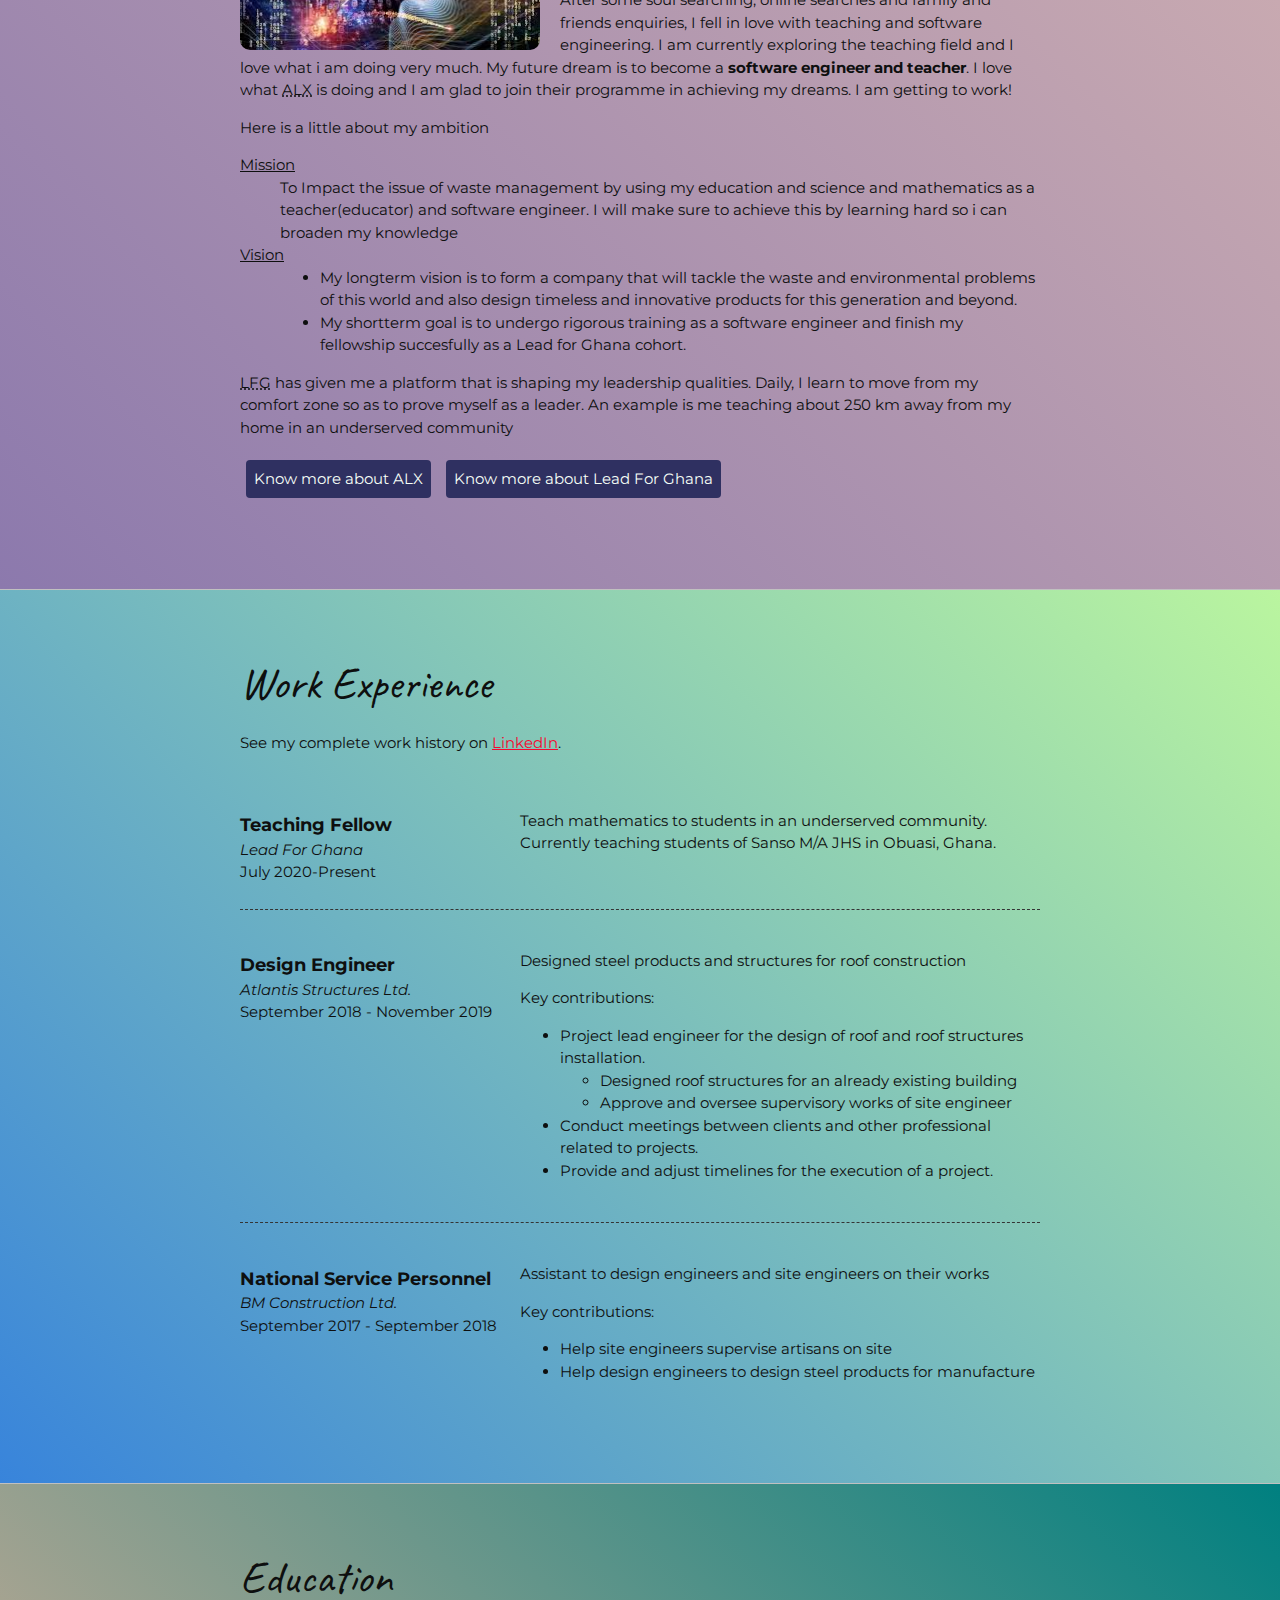
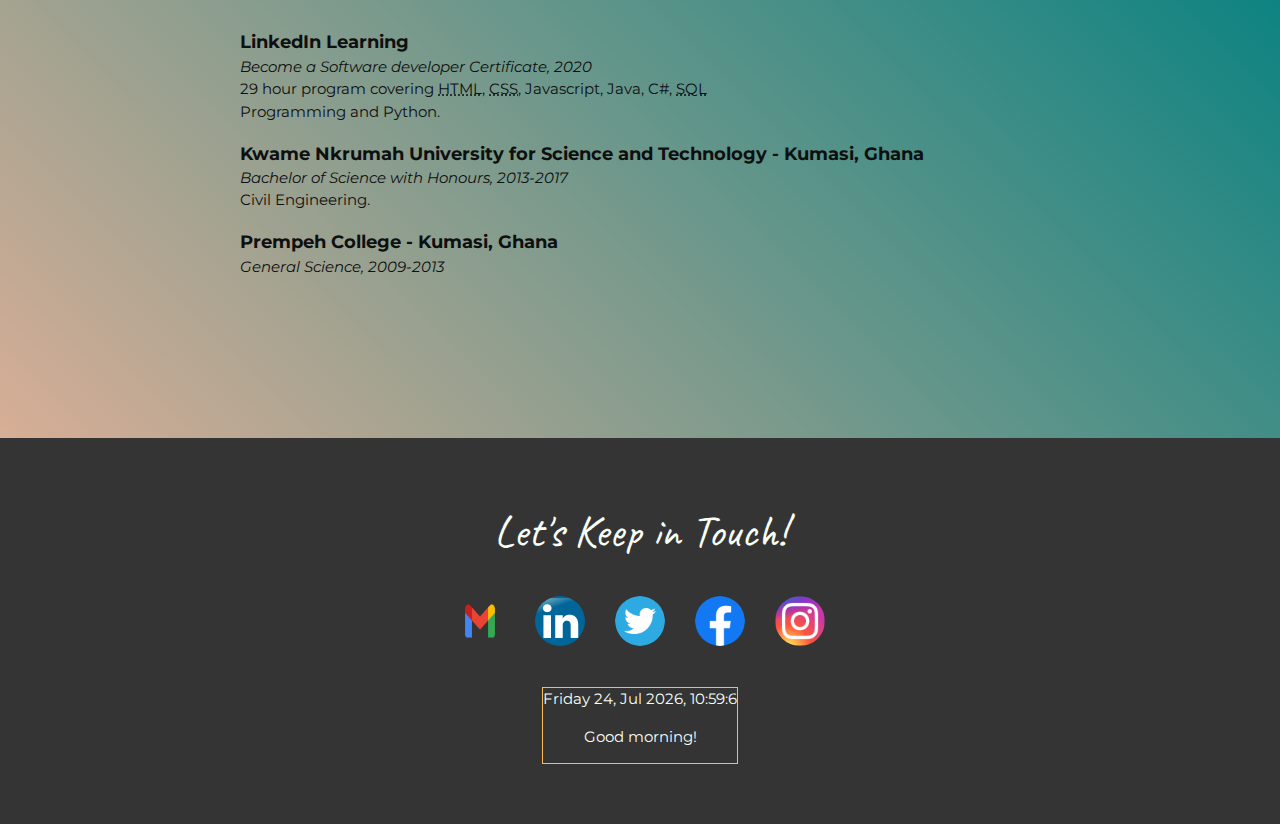
==== commit 1dbdedec: "Updates" ====
--- a/index.html
+++ b/index.html
@@ -4,6 +4,8 @@
   <head>
     <meta charset="UTF-8">
     <meta http-equiv='X-UA-Compatible' content='IE=edge'>
+    <meta name="author" content="Joseph Aboagye">
+    <meta name="description" content="Portfolio website indicating a brief background about Joseph Aboagye as well">
     <meta name="viewport" content="width=device-width, initial-scale=1.0">
     <title> JOSEPH ABOAGYE, my short story. </title>
     <link href="https://fonts.googleapis.com/css?family=Caveat|Montserrat:400,600&display=swap" rel="stylesheet">
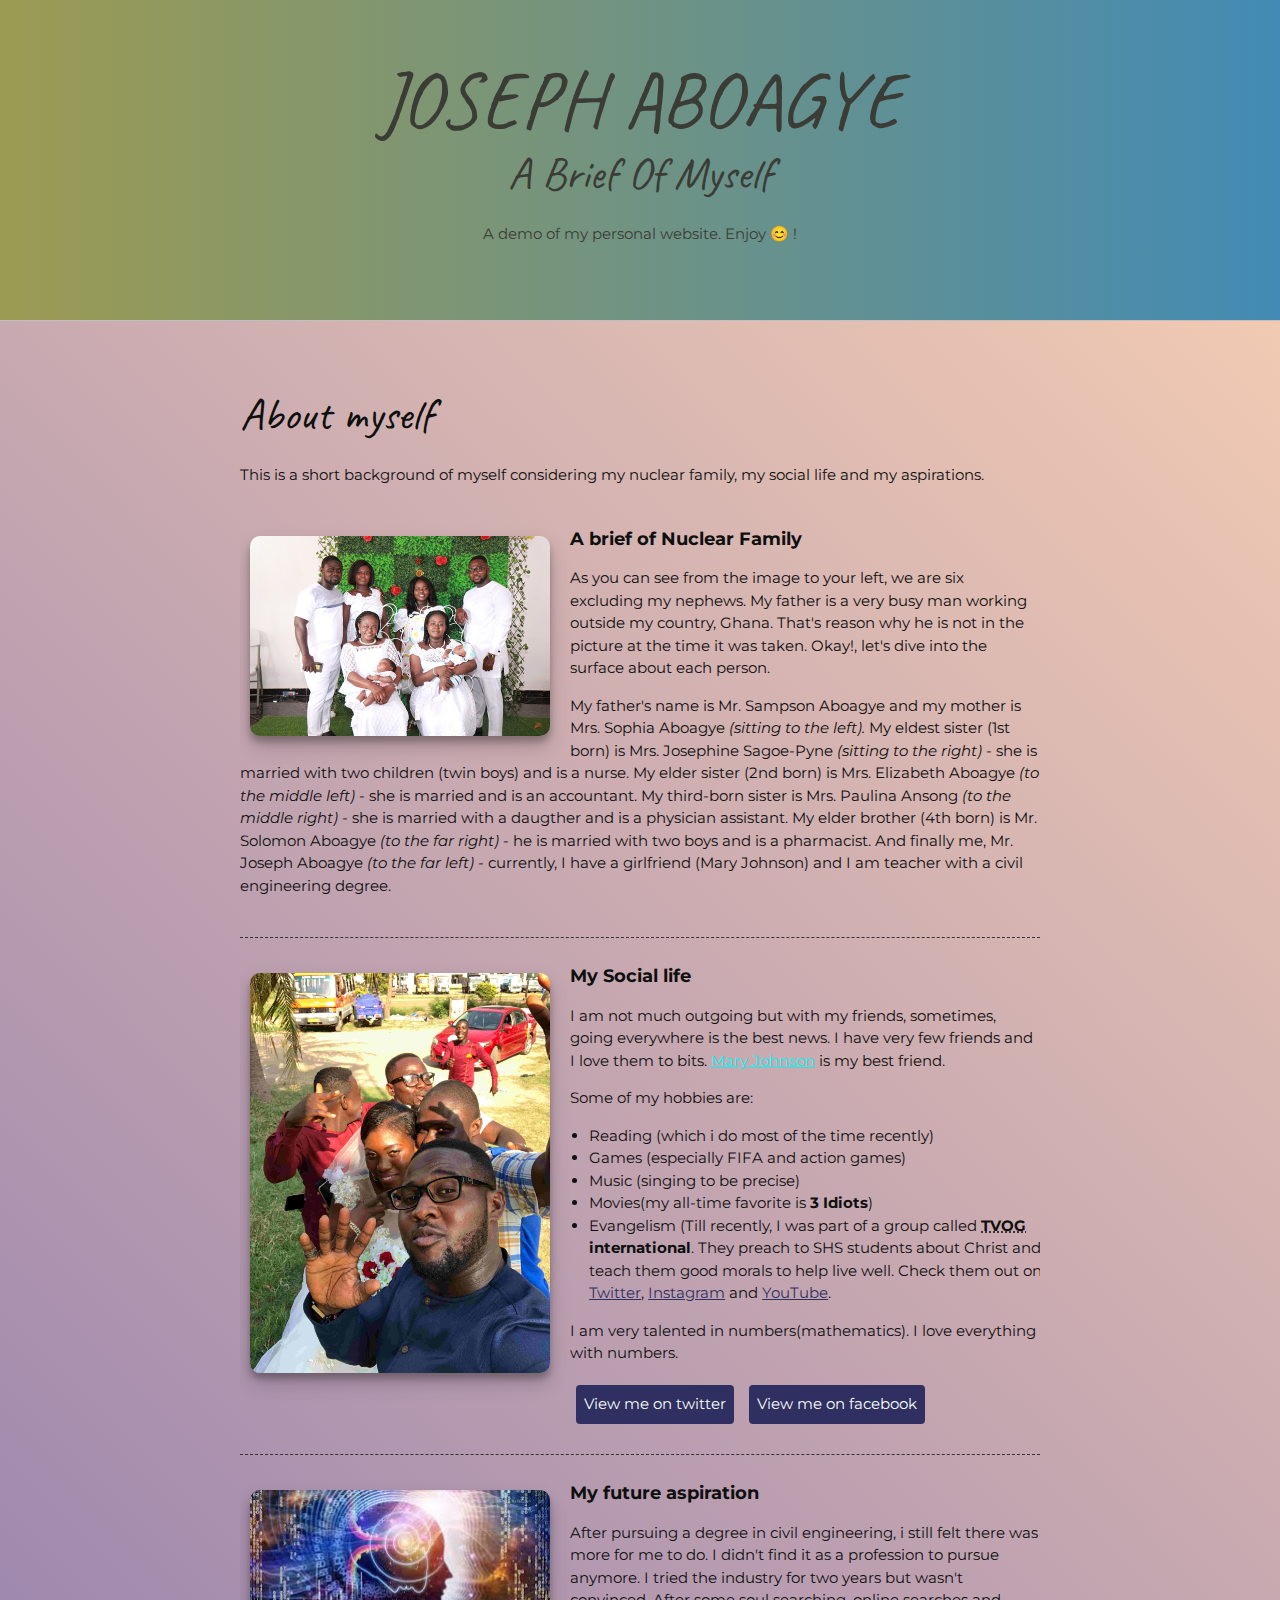
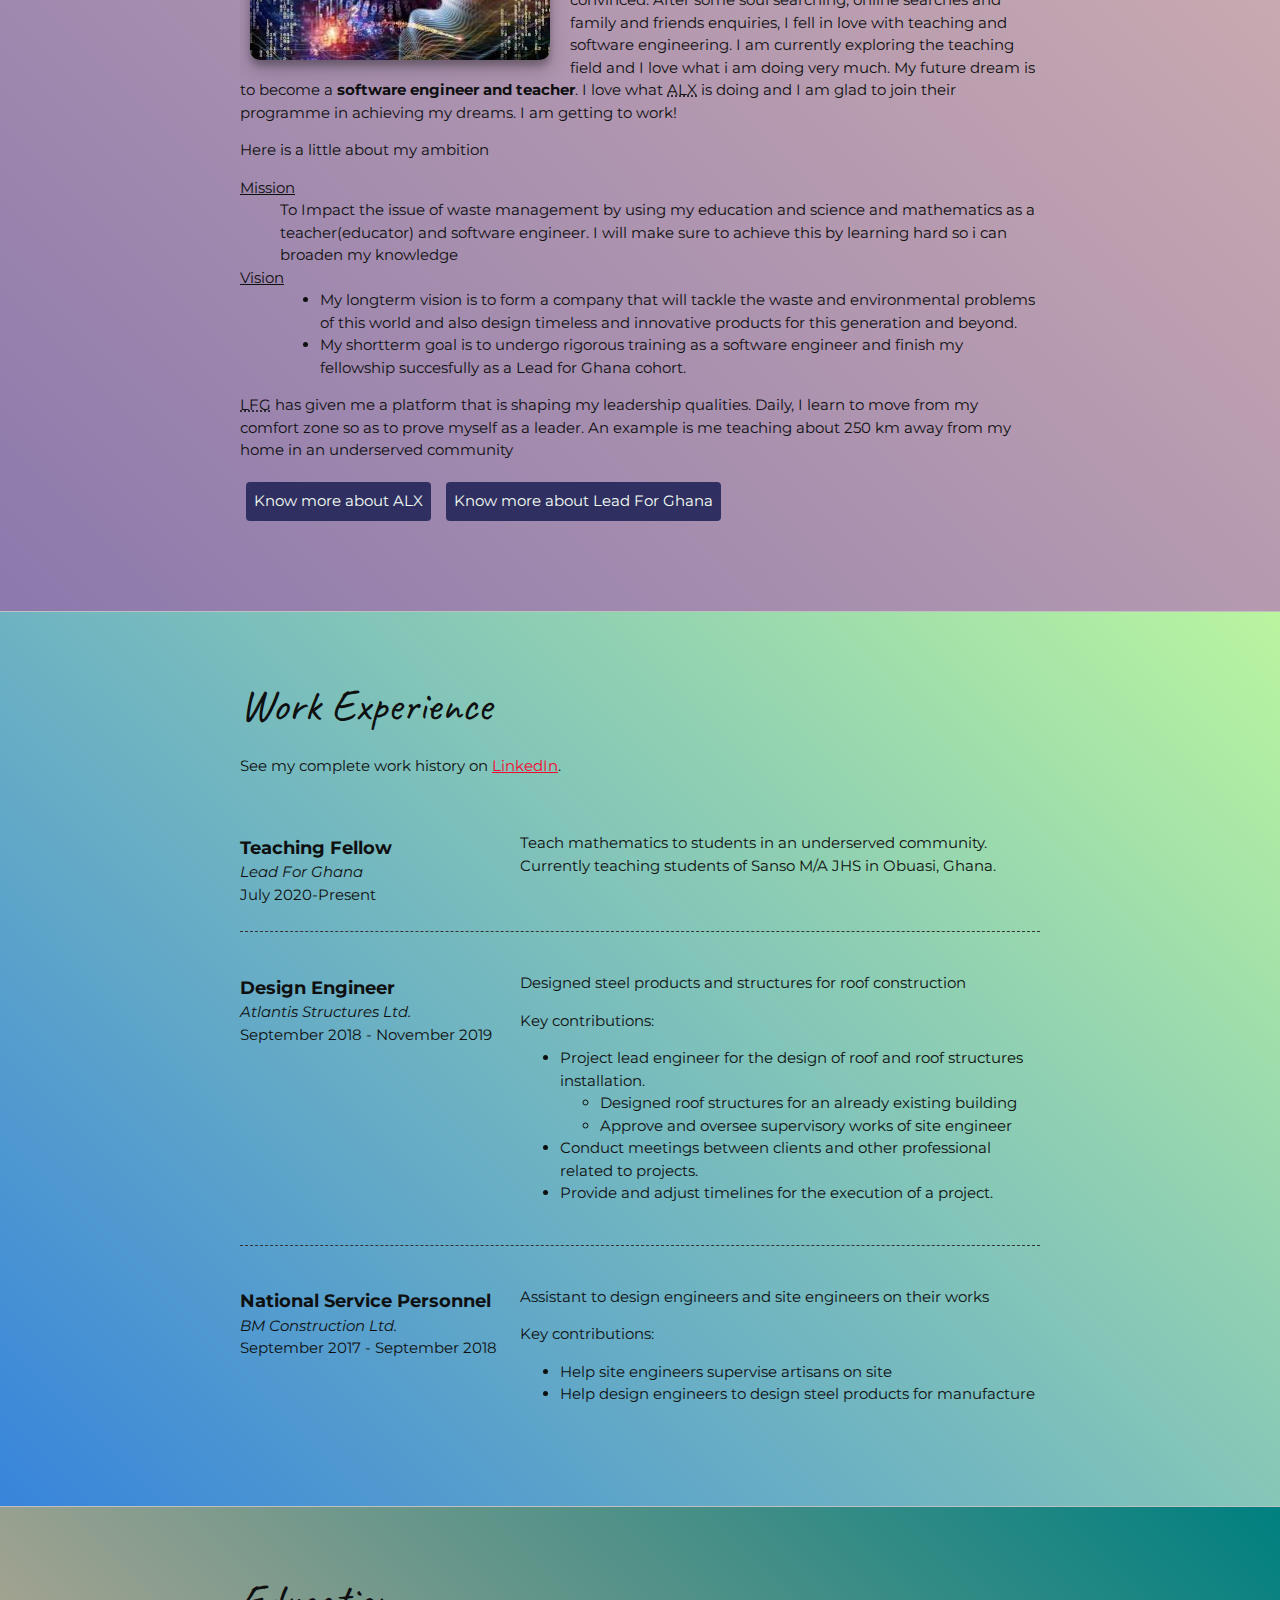
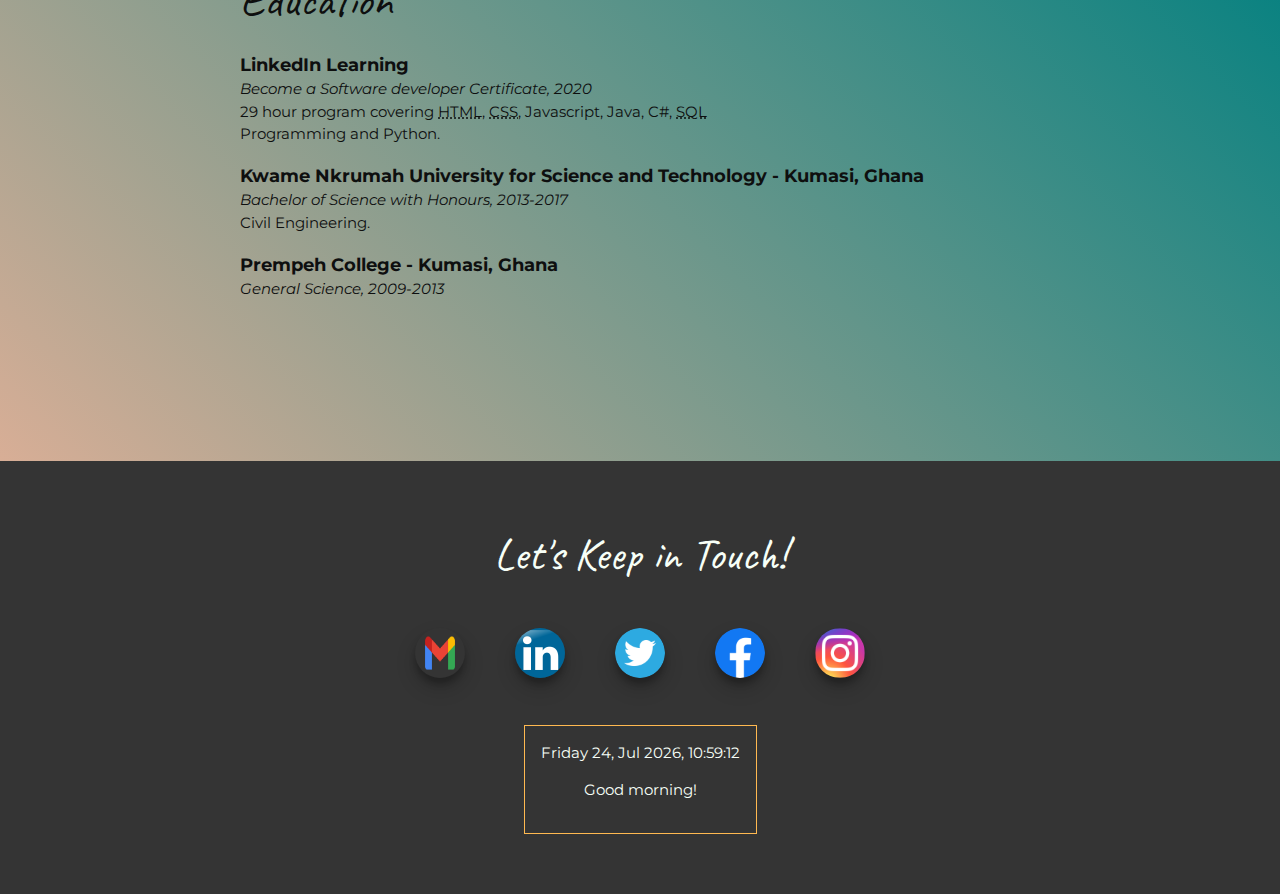
==== commit dc62a6e9: "New changes" ====
--- a/index.html
+++ b/index.html
@@ -58,19 +58,21 @@
             <h3>My Social life</h3>
             <p>I am not much outgoing but with my friends, sometimes, going everywhere is the best news.
               I have very few friends and I love them to bits. 
-              <a id="bestie" href="https://www.instagram.com/simplymjay/">Mary Johnson</a> is my best friend.
+              <a id="bestie" href="https://www.instagram.com/simplymjay/" target="_blank">Mary Johnson</a> is my best friend.
               <p>Some of my hobbies are:
-                <ul>
+                <ul class="Hobbies">
                   <li>Reading (which i do most of the time recently)</li>
                   <li>Games (especially FIFA and action games)</li>
                   <li>Music (singing to be precise)</li>
                   <li>Movies(my all-time favorite is <b>3 Idiots</b>)</li>
-                  <li>Evangelism(I'm currently part of a group called <b> 
+                  <li>Evangelism (Till recently, I was part of a group called <b> 
                     <abbr tabindex="0" title=" - The Voice of God">TVOG</abbr> 
                     international</b>.
-                    We currently preach to SHS students about Jesus Christ and teach them about some
-                    morals they are supposed to learn to live well in this world. Check us out on Twitter,
-                    YouTube and Instagram.
+                    They preach to SHS students about Christ and teach them good
+                    morals to help live well. Check them out on 
+                    <a href="https://twitter.com/tvog_ministry" target="_blank">Twitter</a>,
+                    <a href="https://www.instagram.com/tvogministry/" target="_blank">Instagram</a> and 
+                    <a href="https://www.youtube.com/channel/UCWSBoHwkd_MlysV3mjXpvmw" target="_blank">YouTube</a>.
                   </li>
                 </ul>
               </p>
@@ -130,7 +132,7 @@
         <div class="content-wrap item-details divider">
           <h2>Work Experience</h2>
           <p>See my complete work history on 
-            <a class="checkout" href="https://www.linkedin.com/in/joseph-aboagye-2a3a37130/">LinkedIn</a>.
+            <a class="checkout" href="https://www.linkedin.com/in/joseph-aboagye-2a3a37130/" target="_blank">LinkedIn</a>.
           </p>
 
           <!-- Job 1 -->
@@ -223,7 +225,7 @@
           <!-- Social media and contact links. -->
           <ul class="contact-list">
             <li>
-              <a href="mailto:jaboagye2@gmail.com">
+              <a href="mailto:jaboagye2@gmail.com" target="_blank">
                 <img src="images/Gmail-Logo.png" alt="Gmail logo" class="Logos">
               </a>
             </li>
@@ -251,6 +253,14 @@
           <div class="time">
             <script src="logIn.js"></script>
           </div>
+          <!-- <div id="spotify">
+            <p>Enjoy this playlist. Proudly Ghanaian!</p>
+            <iframe 
+              src="https://open.spotify.com/embed/artist/0GGKrcPOlBkmBzQDf2Ogkl" 
+              width="30%" height="100" frameBorder="0" allowtransparency="true" 
+              allow="encrypted-media">
+            </iframe>
+          </div> -->
         </div>
       </footer>
     </main>
--- a/css/styles.css
+++ b/css/styles.css
@@ -41,8 +41,14 @@
 }
 img {
   width: 300px;
-  border-radius: 10px;
-  animation-name: fadeIn;
+  border-radius: 10px 10px;
+  box-shadow: 0 10px 20px rgba(0, 0, 0, 0.19), 0 6px 6px rgba(0, 0, 0, 0.23);
+  margin: 10px;
+}
+img:hover {
+  transform: scale(1.1);
+}
+/* animation-name: fadeIn;
   animation-duration: 10s;
   margin-bottom: 5px;
 }
@@ -53,7 +59,7 @@
   to {
     opacity: 1;
   }
-}
+} */
 a {
   color: #ffe66d;
 }
@@ -180,17 +186,18 @@
 .time {
   border: 0.12rem solid rgb(255, 185, 80);
   display: inline-block;
+  padding: 2%;
 }
 .Logos {
   width: 50px;
   height: 50px;
   animation: none;
-  border-radius: 50px;
+  border-radius: 50%;
 }
 
 /* Responsive
 ------------------------------------*/
-@media screen and (min-width: 600px) {
+@media screen and (min-width: 721px) {
   header,
   footer {
     text-align: center;
@@ -210,12 +217,15 @@
     justify-content: center;
   }
   .time {
-    border: 0.12rem solid rgb(255, 185, 80);
     float: inherit;
   }
-}
-
-@media screen and (max-width: 599px) {
+  .Hobbies {
+    position: relative;
+    left: 1.2rem;
+  }
+}
+
+@media screen and (max-width: 720px) {
   h1 {
     font-size: 75px;
     line-height: 0.9;
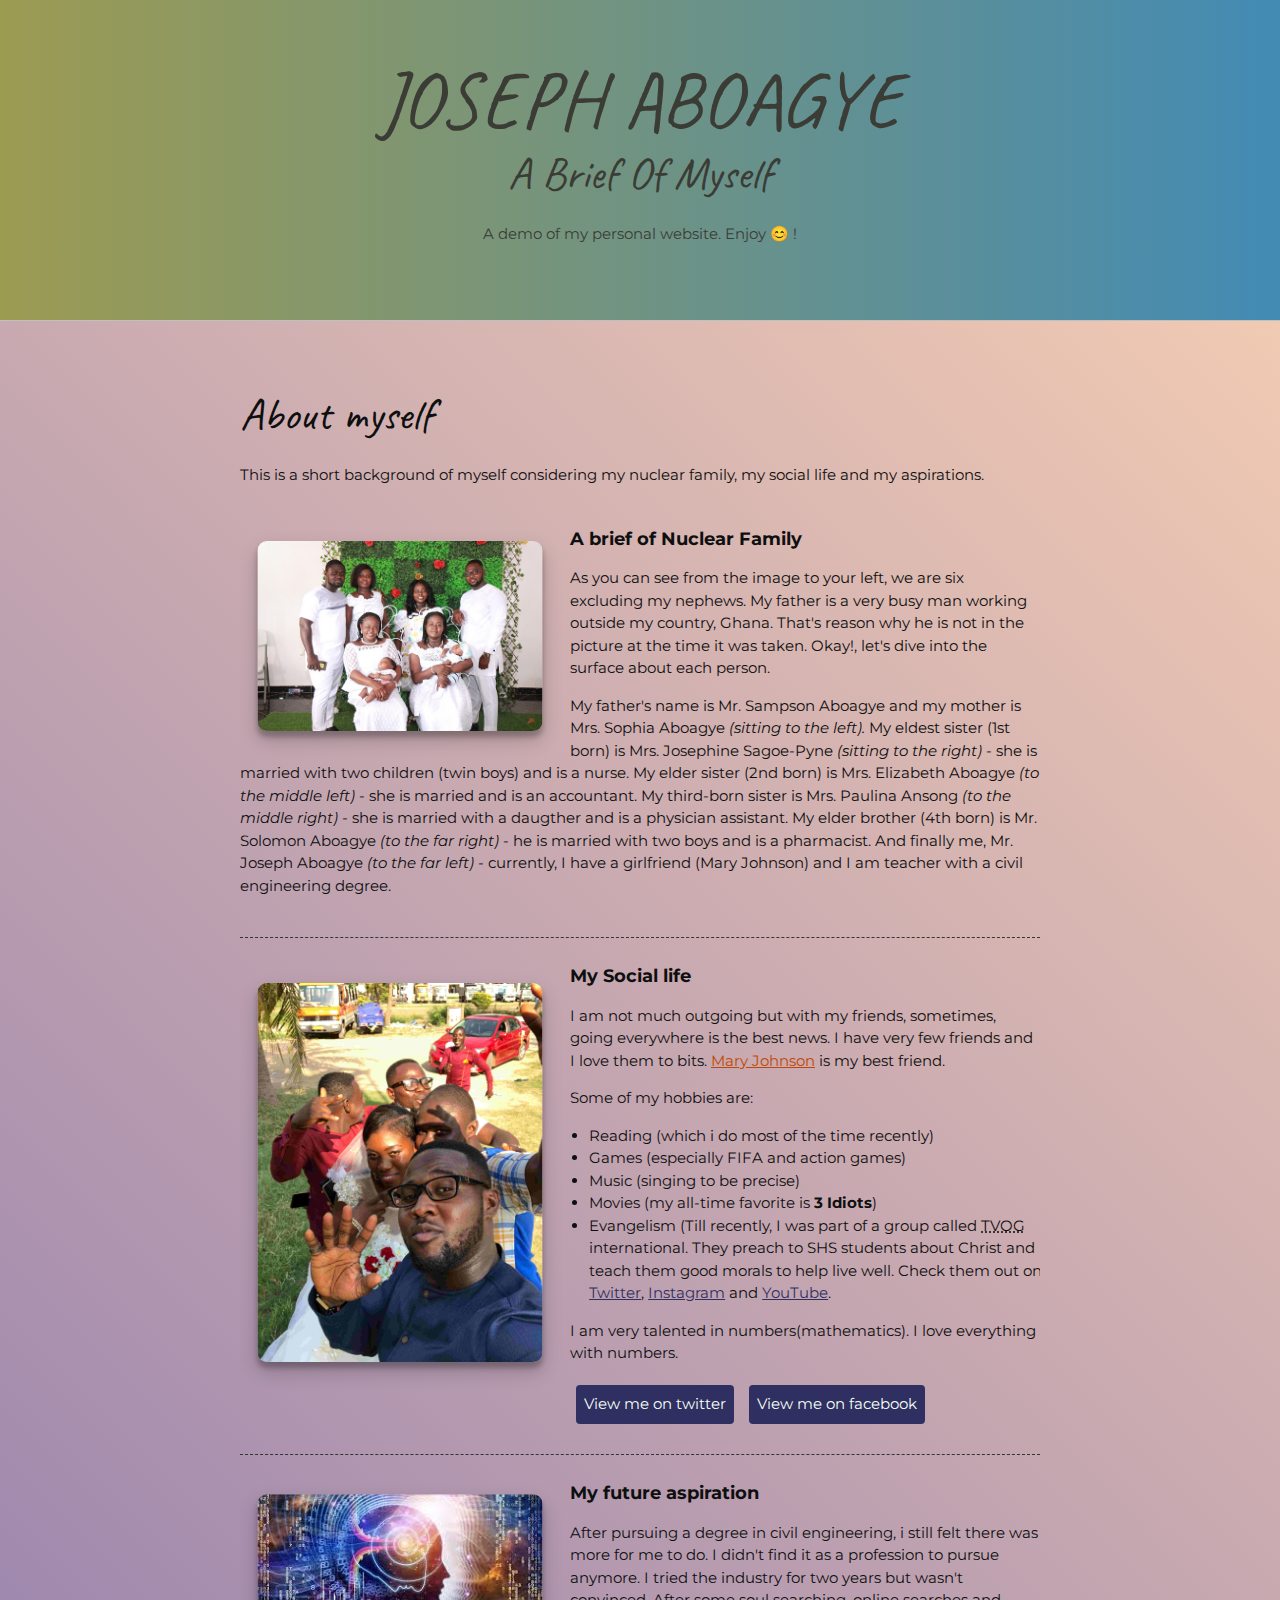
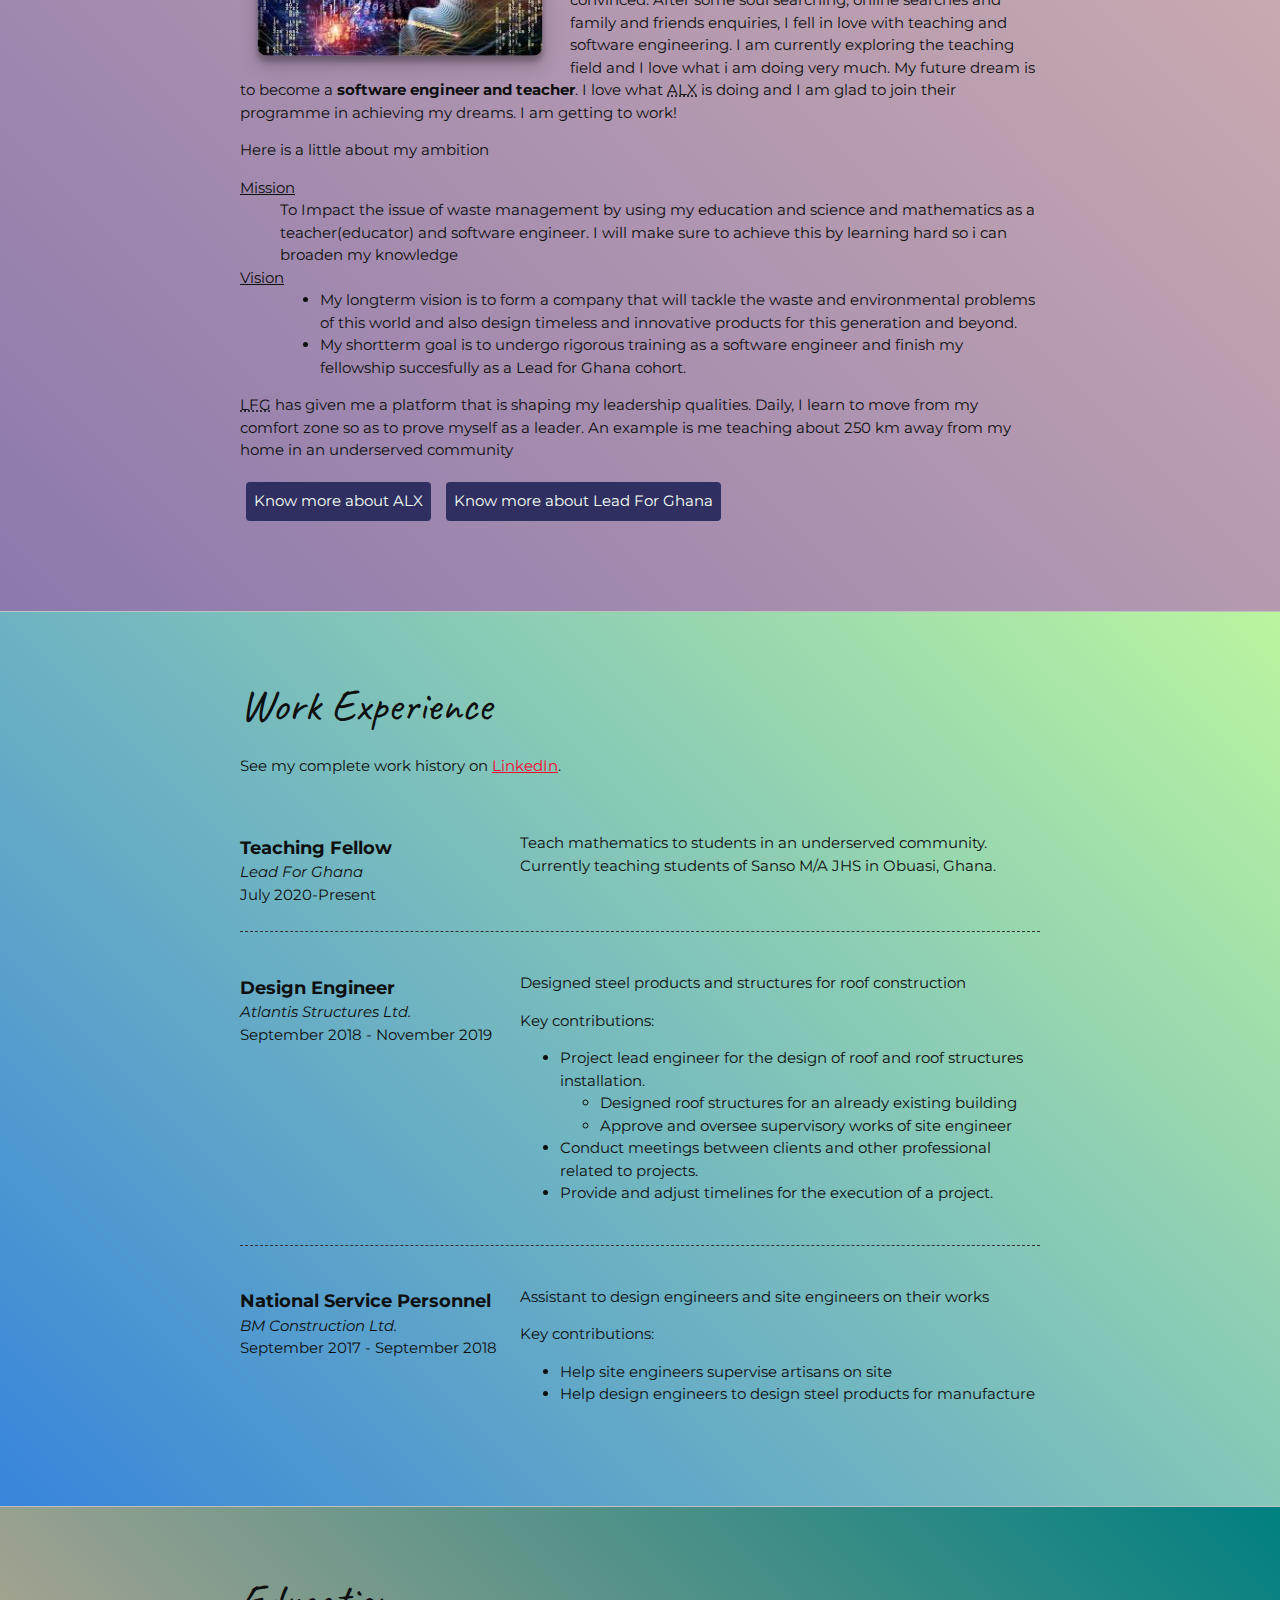
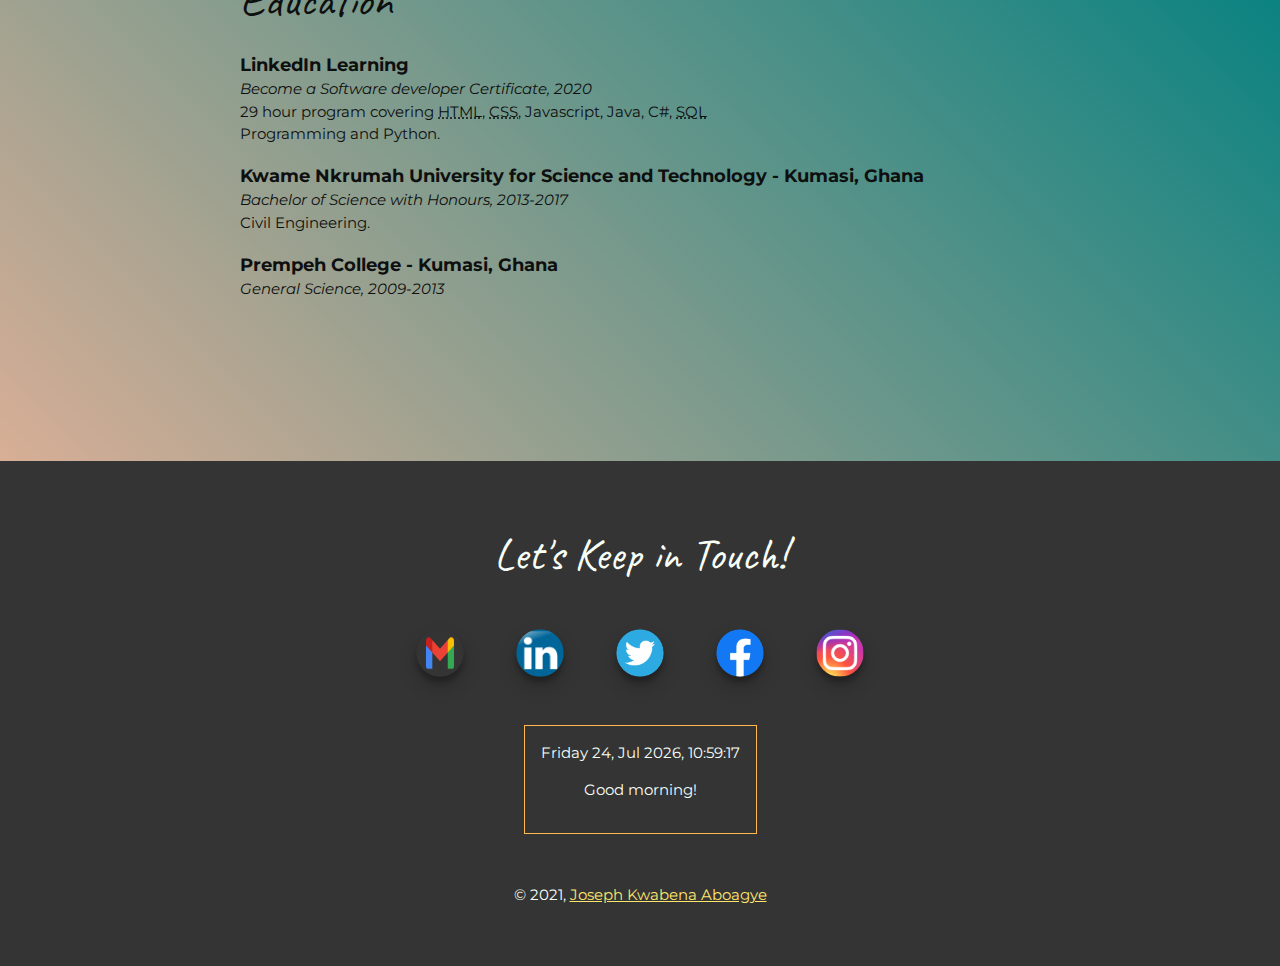
==== commit b76dd04f: "New changes" ====
--- a/index.html
+++ b/index.html
@@ -64,10 +64,10 @@
                   <li>Reading (which i do most of the time recently)</li>
                   <li>Games (especially FIFA and action games)</li>
                   <li>Music (singing to be precise)</li>
-                  <li>Movies(my all-time favorite is <b>3 Idiots</b>)</li>
-                  <li>Evangelism (Till recently, I was part of a group called <b> 
+                  <li>Movies (my all-time favorite is <strong>3 Idiots</strong>)</li>
+                  <li>Evangelism (Till recently, I was part of a group called 
                     <abbr tabindex="0" title=" - The Voice of God">TVOG</abbr> 
-                    international</b>.
+                    international.
                     They preach to SHS students about Christ and teach them good
                     morals to help live well. Check them out on 
                     <a href="https://twitter.com/tvog_ministry" target="_blank">Twitter</a>,
@@ -97,28 +97,29 @@
               I am glad to join their programme in achieving my dreams.
               I am getting to work!
               <p>Here is a little about my ambition
-              <dl>
-                <dt><u>Mission</u></dt>
-                <dd> To Impact the issue of waste management by using my education and science and mathematics as a 
-                  teacher(educator) and software engineer. I will make sure to achieve this by learning hard so 
-                  i can broaden my knowledge
-                </dd>
-                <dt><u>Vision</u></dt>
-                <dd>
-                 <ul>
-                    <li>My longterm vision is to form a company that will tackle the waste and environmental problems of 
-                      this world and also design timeless and innovative products for this generation and beyond.
-                    </li>
-                    <li>My shortterm goal is to undergo rigorous training as a software engineer and finish my fellowship
-                      succesfully as a Lead for Ghana cohort.
-                    </li>
-                 </ul>
-                </dd>
-              </dl>
-              <p><abbr tabindex="0" title=" - Lead For Ghana">LFG</abbr> has given me a platform that is shaping 
+                <dl>
+                  <dt><u>Mission</u></dt>
+                  <dd> To Impact the issue of waste management by using my education and science and mathematics as a 
+                    teacher(educator) and software engineer. I will make sure to achieve this by learning hard so 
+                    i can broaden my knowledge
+                  </dd>
+                  <dt><u>Vision</u></dt>
+                  <dd>
+                  <ul>
+                      <li>My longterm vision is to form a company that will tackle the waste and environmental problems of 
+                        this world and also design timeless and innovative products for this generation and beyond.
+                      </li>
+                      <li>My shortterm goal is to undergo rigorous training as a software engineer and finish my fellowship
+                        succesfully as a Lead for Ghana cohort.
+                      </li>
+                  </ul>
+                  </dd>
+                </dl>
+                <p><abbr tabindex="0" title=" - Lead For Ghana">LFG</abbr> has given me a platform that is shaping 
                   my leadership qualities. 
                   Daily, I learn to move from my comfort zone so as to prove myself as a leader.
-                  An example is me teaching about 250 km away from my home in an underserved community</p>
+                  An example is me teaching about 250 km away from my home in an underserved community
+                </p>
               </p>
             </p>
             <a class="btn" href="https://www.alxafrica.com/" target="_blank">Know more about ALX</a>
@@ -132,7 +133,8 @@
         <div class="content-wrap item-details divider">
           <h2>Work Experience</h2>
           <p>See my complete work history on 
-            <a class="checkout" href="https://www.linkedin.com/in/joseph-aboagye-2a3a37130/" target="_blank">LinkedIn</a>.
+            <a class="checkout" href="https://www.linkedin.com/in/joseph-aboagye-2a3a37130/" 
+            target="_blank">LinkedIn</a>.
           </p>
 
           <!-- Job 1 -->
@@ -253,15 +255,9 @@
           <div class="time">
             <script src="logIn.js"></script>
           </div>
-          <!-- <div id="spotify">
-            <p>Enjoy this playlist. Proudly Ghanaian!</p>
-            <iframe 
-              src="https://open.spotify.com/embed/artist/0GGKrcPOlBkmBzQDf2Ogkl" 
-              width="30%" height="100" frameBorder="0" allowtransparency="true" 
-              allow="encrypted-media">
-            </iframe>
-          </div> -->
-        </div>
+          <div class="Copyright">&copy; 2021, <a href="tel:+233248166114">
+            Joseph Kwabena Aboagye</a>
+          </div>
       </footer>
     </main>
   </body>
--- a/css/styles.css
+++ b/css/styles.css
@@ -1,23 +1,6 @@
 /*
 COLOR PALETTE
 https://www.htmlcsscolor.com
-#0e0f0f - Near black
-#FFE66D - Orange Yellow
-#438bb4 - Light blue
-#efebf1 - Off white
-#8c79ad - Purple
-#343434 - dark gray - almost black
-#2F3061 - Dark blue 
-#F7FFF7 - Light green
-#A1C6D7 - Pale Cerulean
-rgb(243, 9, 48) - Red
-rgb(12, 241, 241)
-#d8ae96
-Teal
-Turquoise
-#9c9b52
-#f1cab3
-#baf59f
 */
 
 /* Global styles
@@ -44,9 +27,12 @@
   border-radius: 10px 10px;
   box-shadow: 0 10px 20px rgba(0, 0, 0, 0.19), 0 6px 6px rgba(0, 0, 0, 0.23);
   margin: 10px;
+  transform: scale(0.95);
+  transition: transform 1s;
 }
 img:hover {
-  transform: scale(1.1);
+  transform: scale(1);
+  transition: transform 2s;
 }
 /* animation-name: fadeIn;
   animation-duration: 10s;
@@ -118,6 +104,10 @@
 ------------------------------------*/
 .portfolios {
   background: linear-gradient(45deg, #8c79ad, #f1cab3);
+}
+.portfolio-item img {
+  max-width: 100%;
+  height: auto;
 }
 .portfolios a {
   color: #2f3061;
@@ -143,7 +133,7 @@
   margin-top: 0;
 }
 #bestie {
-  color: rgb(12, 241, 241);
+  color: rgb(192, 72, 3);
 }
 
 /* Work Experience
@@ -194,6 +184,9 @@
   animation: none;
   border-radius: 50%;
 }
+.Copyright {
+  margin-top: 50px;
+}
 
 /* Responsive
 ------------------------------------*/
@@ -234,9 +227,6 @@
   h2 {
     line-height: 1;
   }
-  .portfolio-item img {
-    width: 100%;
-  }
   .contact-list {
     display: flex;
   }
